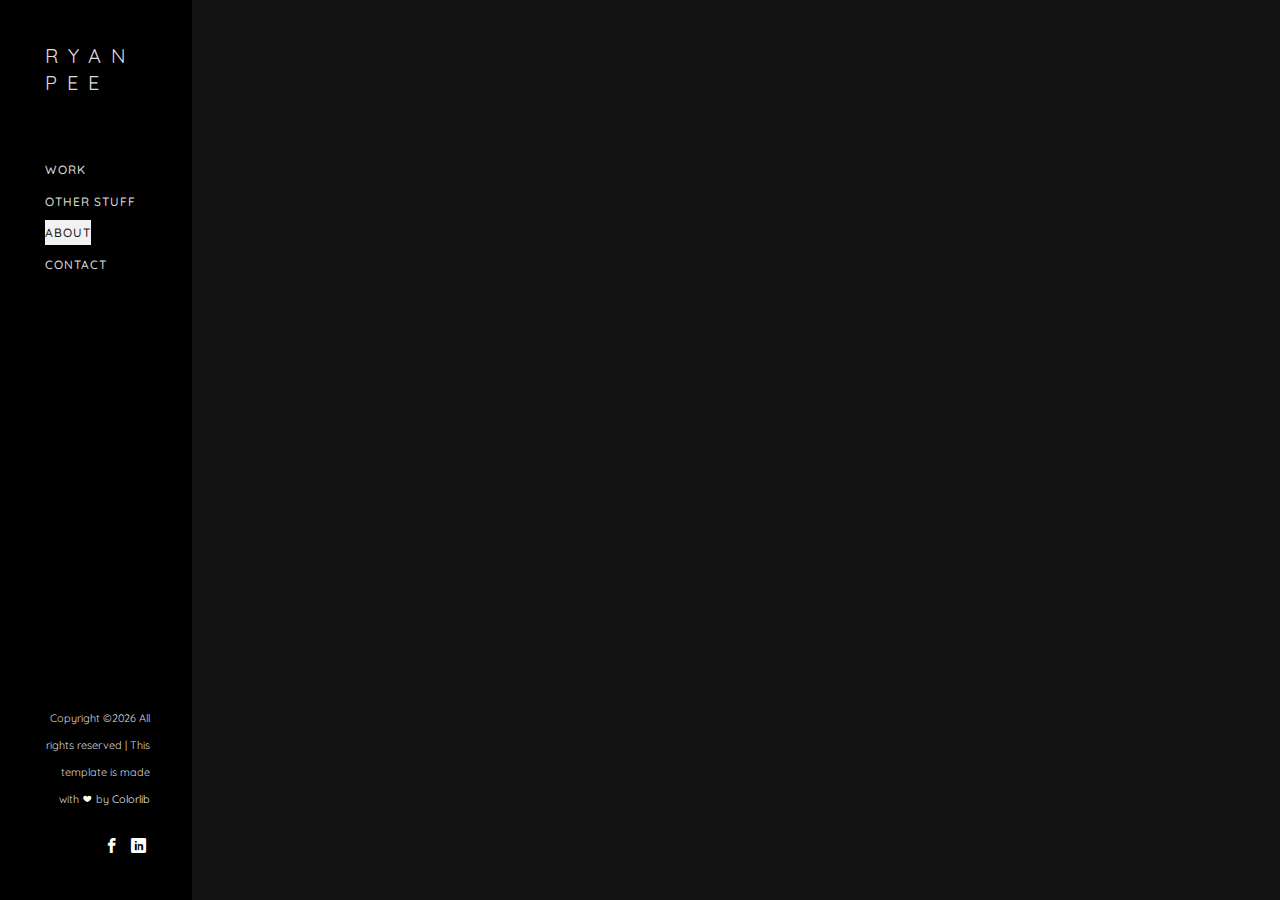
==== about.html @ 5ecf21a8 "Initial" ====
<!DOCTYPE HTML>
<html>
	<head>
	<meta charset="utf-8">
	<meta http-equiv="X-UA-Compatible" content="IE=edge">
	<title>Work Template</title>
	<meta name="viewport" content="width=device-width, initial-scale=1">
	<meta name="description" content="" />
	<meta name="keywords" content="" />
	<meta name="author" content="" />

  <!-- Facebook and Twitter integration -->
	<meta property="og:title" content=""/>
	<meta property="og:image" content=""/>
	<meta property="og:url" content=""/>
	<meta property="og:site_name" content=""/>
	<meta property="og:description" content=""/>
	<meta name="twitter:title" content="" />
	<meta name="twitter:image" content="" />
	<meta name="twitter:url" content="" />
	<meta name="twitter:card" content="" />

	<!-- Place favicon.ico and apple-touch-icon.png in the root directory -->
	<link rel="shortcut icon" href="favicon.ico">

	<link href="https://fonts.googleapis.com/css?family=Quicksand:300,400,500,700" rel="stylesheet">

	<!-- Animate.css -->
	<link rel="stylesheet" href="css/animate.css">
	<!-- Icomoon Icon Fonts-->
	<link rel="stylesheet" href="css/icomoon.css">
	<!-- Bootstrap  -->
	<link rel="stylesheet" href="css/bootstrap.css">
	<!-- Flexslider  -->
	<link rel="stylesheet" href="css/flexslider.css">
	<!-- Theme style  -->
	<link rel="stylesheet" href="css/style.css">

	<!-- Modernizr JS -->
	<script src="js/modernizr-2.6.2.min.js"></script>
	<!-- FOR IE9 below -->
	<!--[if lt IE 9]>
	<script src="js/respond.min.js"></script>
	<![endif]-->
	</head>

	<body>
	<div id="colorlib-page">
		<a href="#" class="js-colorlib-nav-toggle colorlib-nav-toggle"><i></i></a>
		<aside id="colorlib-aside" role="complementary" class="border js-fullheight">
			<h1 id="colorlib-logo"><a href="index.html"><span>Ryan</span><span>Pee</span></a></h1> <!--colorlib-logo-->
			<nav id="colorlib-main-menu" role="navigation">
				<ul>
					<li><a href="work.html">Work</a></li>
					<li><a href="stuff.html">Other Stuff</a></li>
					<li class="colorlib-active"><a href="about.html">About</a></li>
					<li><a href="contact.html">Contact</a></li>
				</ul>
			</nav>

			<div class="colorlib-footer">
				<p><small><small><!-- Link back to Colorlib can't be removed. Template is licensed under CC BY 3.0. -->
Copyright &copy;<script>document.write(new Date().getFullYear());</script> All rights reserved | This template is made with <i class="icon-heart" aria-hidden="true"></i> by <a href="https://colorlib.com" target="_blank">Colorlib</a>
<!-- Link back to Colorlib can't be removed. Template is licensed under CC BY 3.0. --> </small></small></p>
				<ul>
					<li><a href="https://www.facebook.com/ryanpee"><i class="icon-facebook2"></i></a></li>
					<li><a href=""><i class="icon-linkedin2"></i></a></li>
				</ul>
			</div>
		</aside>

		<div id="colorlib-main">
			<div class="colorlib-about">
				<div class="container-fluid">
					<div class="row">
						<div class="col-md-6">
							<div class="about-img animate-box" data-animate-effect="fadeInLeft" style="background-image: url(images/aboutme.jpg);">
							<!--<div class="about-img-2 animate-box" data-animate-effect="fadeInRight" style="background-image: url(images/img_bg_3.jpg);"></div>-->
						</div>
					</div>
						<div class="col-md-6 animate-box" data-animate-effect="fadeInLeft">
							<div class="about-desc">
								<span class="heading-meta"></span>
								<h3>Hiya! I'm Ryan.</h3>
								<p>i do materials science and engineering. i'm also doing some design.<br><br>
									space stuff fascinates me and i want to go to the <a href="https://www.youtube.com/watch?v=vl6jn-DdafM">moon</a> and explore other planets. <br><br>
									below are some of the things that make me happy:<br>
									boardwalks, trees + forests, afternoon naps on soft grass, halo, william and sly, paramore, gentle falling snow, lomo filters, trap music, pineapple tarts, apple pies, pink sunsets and days when you just do nothing at all :)</p>

							</div>
<!--
<br><br><br><br><br><br><br><br><br><br><br><br><br><br><br><br><br><br><br><br><br><br><br>
							<div class="fancy-collapse-panel">
								<div class="panel-group" id="accordion" role="tablist" aria-multiselectable="true">
									<div class="panel panel-default">
									    <div class="panel-heading" role="tab" id="headingOne">
									        <h4 class="panel-title">
									            <a data-toggle="collapse" data-parent="#accordion" href="#collapseOne" aria-expanded="true" aria-controls="collapseOne">Thanks for scrolling down!
									            </a>
									        </h4>
									    </div>
									    <div id="collapseOne" class="panel-collapse collapse in" role="tabpanel" aria-labelledby="headingOne">
									         <div class="panel-body">

										      			<p>You made it to the bonus section!! Here’s a list of things that make me happy (in no particular order): </p>

									         </div>
									    </div>
									</div>
									<div class="panel panel-default">
									    <div class="panel-heading" role="tab" id="headingTwo">
									        <h4 class="panel-title">
									            <a class="collapsed" data-toggle="collapse" data-parent="#accordion" href="#collapseTwo" aria-expanded="false" aria-controls="collapseTwo">What I do?
									            </a>
									        </h4>
									    </div>
									    <div id="collapseTwo" class="panel-collapse collapse" role="tabpanel" aria-labelledby="headingTwo">
									        <div class="panel-body">
									            <p>Far far away, behind the word <strong>mountains</strong>, far from the countries Vokalia and Consonantia, there live the blind texts. Separated they live in Bookmarksgrove right at the coast of the Semantics, a large language ocean.</p>
													<ul>
														<li>Separated they live in Bookmarksgrove right</li>
														<li>Separated they live in Bookmarksgrove right</li>
													</ul>
									        </div>
									    </div>
									</div>
									<div class="panel panel-default">
									    <div class="panel-heading" role="tab" id="headingThree">
									        <h4 class="panel-title">
									            <a class="collapsed" data-toggle="collapse" data-parent="#accordion" href="#collapseThree" aria-expanded="false" aria-controls="collapseThree">My Specialties
									            </a>
									        </h4>
									    </div>
									    <div id="collapseThree" class="panel-collapse collapse" role="tabpanel" aria-labelledby="headingThree">
									        <div class="panel-body">
									            <p>Far far away, behind the word <strong>mountains</strong>, far from the countries Vokalia and Consonantia, there live the blind texts. Separated they live in Bookmarksgrove right at the coast of the Semantics, a large language ocean.</p>
									        </div>
									    </div>
									</div>
								</div>
							</div>
						</div>
					</div>
				</div>
			</div>
-->



	<!-- jQuery -->
	<script src="js/jquery.min.js"></script>
	<!-- jQuery Easing -->
	<script src="js/jquery.easing.1.3.js"></script>
	<!-- Bootstrap -->
	<script src="js/bootstrap.min.js"></script>
	<!-- Waypoints -->
	<script src="js/jquery.waypoints.min.js"></script>
	<!-- Flexslider -->
	<script src="js/jquery.flexslider-min.js"></script>
	<!-- Sticky Kit -->
	<script src="js/sticky-kit.min.js"></script>


	<!-- MAIN JS -->
	<script src="js/main.js"></script>

	</body>
</html>
---- css/icomoon.css ----
@font-face {
  font-family: 'icomoon';
  src:  url('fonts/icomoon.eot?6py85u');
  src:  url('fonts/icomoon.eot?6py85u#iefix') format('embedded-opentype'),
    url('fonts/icomoon.ttf?6py85u') format('truetype'),
    url('fonts/icomoon.woff?6py85u') format('woff'),
    url('fonts/icomoon.svg?6py85u#icomoon') format('svg');
  font-weight: normal;
  font-style: normal;
}

[class^="icon-"], [class*=" icon-"] {
  /* use !important to prevent issues with browser extensions that change fonts */
  font-family: 'icomoon' !important;
  speak: none;
  font-style: normal;
  font-weight: normal;
  font-variant: normal;
  text-transform: none;
  line-height: 1;
  color: #FFF;

  /* Better Font Rendering =========== */
  -webkit-font-smoothing: antialiased;
  -moz-osx-font-smoothing: grayscale;
}

.icon-times:before {
  content: "\e930";
}
.icon-tick:before {
  content: "\e931";
}
.icon-plus:before {
  content: "\e932";
}
.icon-minus:before {
  content: "\e933";
}
.icon-equals:before {
  content: "\e934";
}
.icon-divide:before {
  content: "\e935";
}
.icon-chevron-right:before {
  content: "\e936";
}
.icon-chevron-left:before {
  content: "\e937";
}
.icon-arrow-right-thick:before {
  content: "\e938";
}
.icon-arrow-left-thick:before {
  content: "\e939";
}
.icon-th-small:before {
  content: "\e93a";
}
.icon-th-menu:before {
  content: "\e93b";
}
.icon-th-list:before {
  content: "\e93c";
}
.icon-th-large:before {
  content: "\e93d";
}
.icon-home:before {
  content: "\e93e";
}
.icon-arrow-forward:before {
  content: "\e93f";
}
.icon-arrow-back:before {
  content: "\e940";
}
.icon-rss:before {
  content: "\e941";
}
.icon-location:before {
  content: "\e942";
}
.icon-link:before {
  content: "\e943";
}
.icon-image:before {
  content: "\e944";
}
.icon-arrow-up-thick:before {
  content: "\e945";
}
.icon-arrow-down-thick:before {
  content: "\e946";
}
.icon-starburst:before {
  content: "\e947";
}
.icon-starburst-outline:before {
  content: "\e948";
}
.icon-star3:before {
  content: "\e949";
}
.icon-flow-children:before {
  content: "\e94a";
}
.icon-export:before {
  content: "\e94b";
}
.icon-delete2:before {
  content: "\e94c";
}
.icon-delete-outline:before {
  content: "\e94d";
}
.icon-cloud-storage:before {
  content: "\e94e";
}
.icon-wi-fi:before {
  content: "\e94f";
}
.icon-heart:before {
  content: "\e950";
}
.icon-flash:before {
  content: "\e951";
}
.icon-cancel:before {
  content: "\e952";
}
.icon-backspace:before {
  content: "\e953";
}
.icon-attachment:before {
  content: "\e954";
}
.icon-arrow-move:before {
  content: "\e955";
}
.icon-warning:before {
  content: "\e956";
}
.icon-user:before {
  content: "\e957";
}
.icon-radar:before {
  content: "\e958";
}
.icon-lock-open:before {
  content: "\e959";
}
.icon-lock-closed:before {
  content: "\e95a";
}
.icon-location-arrow:before {
  content: "\e95b";
}
.icon-info:before {
  content: "\e95c";
}
.icon-user-delete:before {
  content: "\e95d";
}
.icon-user-add:before {
  content: "\e95e";
}
.icon-media-pause:before {
  content: "\e95f";
}
.icon-group:before {
  content: "\e960";
}
.icon-chart-pie:before {
  content: "\e961";
}
.icon-chart-line:before {
  content: "\e962";
}
.icon-chart-bar:before {
  content: "\e963";
}
.icon-chart-area:before {
  content: "\e964";
}
.icon-video:before {
  content: "\e965";
}
.icon-point-of-interest:before {
  content: "\e966";
}
.icon-infinity:before {
  content: "\e967";
}
.icon-globe:before {
  content: "\e968";
}
.icon-eye:before {
  content: "\e969";
}
.icon-cog:before {
  content: "\e96a";
}
.icon-camera:before {
  content: "\e96b";
}
.icon-upload:before {
  content: "\e96c";
}
.icon-scissors:before {
  content: "\e96d";
}
.icon-refresh:before {
  content: "\e96e";
}
.icon-pin:before {
  content: "\e96f";
}
.icon-key:before {
  content: "\e970";
}
.icon-info-large:before {
  content: "\e971";
}
.icon-eject:before {
  content: "\e972";
}
.icon-download:before {
  content: "\e973";
}
.icon-zoom:before {
  content: "\e974";
}
.icon-zoom-out:before {
  content: "\e975";
}
.icon-zoom-in:before {
  content: "\e976";
}
.icon-sort-numerically:before {
  content: "\e977";
}
.icon-sort-alphabetically:before {
  content: "\e978";
}
.icon-input-checked:before {
  content: "\e979";
}
.icon-calender:before {
  content: "\e97a";
}
.icon-world2:before {
  content: "\e97b";
}
.icon-notes:before {
  content: "\e97c";
}
.icon-code:before {
  content: "\e97d";
}
.icon-arrow-sync:before {
  content: "\e97e";
}
.icon-arrow-shuffle:before {
  content: "\e97f";
}
.icon-arrow-repeat:before {
  content: "\e980";
}
.icon-arrow-minimise:before {
  content: "\e981";
}
.icon-arrow-maximise:before {
  content: "\e982";
}
.icon-arrow-loop:before {
  content: "\e983";
}
.icon-anchor:before {
  content: "\e984";
}
.icon-spanner:before {
  content: "\e985";
}
.icon-puzzle:before {
  content: "\e986";
}
.icon-power:before {
  content: "\e987";
}
.icon-plane:before {
  content: "\e988";
}
.icon-pi:before {
  content: "\e989";
}
.icon-phone:before {
  content: "\e98a";
}
.icon-microphone2:before {
  content: "\e98b";
}
.icon-media-rewind:before {
  content: "\e98c";
}
.icon-flag:before {
  content: "\e98d";
}
.icon-adjust-brightness:before {
  content: "\e98e";
}
.icon-waves:before {
  content: "\e98f";
}
.icon-social-twitter:before {
  content: "\e990";
}
.icon-social-facebook:before {
  content: "\e991";
}
.icon-social-dribbble:before {
  content: "\e992";
}
.icon-media-stop:before {
  content: "\e993";
}
.icon-media-record:before {
  content: "\e994";
}
.icon-media-play:before {
  content: "\e995";
}
.icon-media-fast-forward:before {
  content: "\e996";
}
.icon-media-eject:before {
  content: "\e997";
}
.icon-social-vimeo:before {
  content: "\e998";
}
.icon-social-tumbler:before {
  content: "\e999";
}
.icon-social-skype:before {
  content: "\e99a";
}
.icon-social-pinterest:before {
  content: "\e99b";
}
.icon-social-linkedin:before {
  content: "\e99c";
}
.icon-social-last-fm:before {
  content: "\e99d";
}
.icon-social-github:before {
  content: "\e99e";
}
.icon-social-flickr:before {
  content: "\e99f";
}
.icon-at:before {
  content: "\e9a0";
}
.icon-times-outline:before {
  content: "\e9a1";
}
.icon-plus-outline:before {
  content: "\e9a2";
}
.icon-minus-outline:before {
  content: "\e9a3";
}
.icon-tick-outline:before {
  content: "\e9a4";
}
.icon-th-large-outline:before {
  content: "\e9a5";
}
.icon-equals-outline:before {
  content: "\e9a6";
}
.icon-divide-outline:before {
  content: "\e9a7";
}
.icon-chevron-right-outline:before {
  content: "\e9a8";
}
.icon-chevron-left-outline:before {
  content: "\e9a9";
}
.icon-arrow-right-outline:before {
  content: "\e9aa";
}
.icon-arrow-left-outline:before {
  content: "\e9ab";
}
.icon-th-small-outline:before {
  content: "\e9ac";
}
.icon-th-menu-outline:before {
  content: "\e9ad";
}
.icon-th-list-outline:before {
  content: "\e9ae";
}
.icon-news2:before {
  content: "\e9b1";
}
.icon-home-outline:before {
  content: "\e9b2";
}
.icon-arrow-up-outline:before {
  content: "\e9b3";
}
.icon-arrow-forward-outline:before {
  content: "\e9b4";
}
.icon-arrow-down-outline:before {
  content: "\e9b5";
}
.icon-arrow-back-outline:before {
  content: "\e9b6";
}
.icon-trash3:before {
  content: "\e9b7";
}
.icon-rss-outline:before {
  content: "\e9b8";
}
.icon-message:before {
  content: "\e9b9";
}
.icon-location-outline:before {
  content: "\e9ba";
}
.icon-link-outline:before {
  content: "\e9bb";
}
.icon-image-outline:before {
  content: "\e9bc";
}
.icon-export-outline:before {
  content: "\e9bd";
}
.icon-cross:before {
  content: "\e9be";
}
.icon-wi-fi-outline:before {
  content: "\e9bf";
}
.icon-star-outline:before {
  content: "\e9c0";
}
.icon-media-pause-outline:before {
  content: "\e9c1";
}
.icon-mail:before {
  content: "\e9c2";
}
.icon-heart-outline:before {
  content: "\e9c3";
}
.icon-flash-outline:before {
  content: "\e9c4";
}
.icon-cancel-outline:before {
  content: "\e9c5";
}
.icon-beaker:before {
  content: "\e9c6";
}
.icon-arrow-move-outline:before {
  content: "\e9c7";
}
.icon-watch2:before {
  content: "\e9c8";
}
.icon-warning-outline:before {
  content: "\e9c9";
}
.icon-time:before {
  content: "\e9ca";
}
.icon-radar-outline:before {
  content: "\e9cb";
}
.icon-lock-open-outline:before {
  content: "\e9cc";
}
.icon-location-arrow-outline:before {
  content: "\e9cd";
}
.icon-info-outline:before {
  content: "\e9ce";
}
.icon-backspace-outline:before {
  content: "\e9cf";
}
.icon-attachment-outline:before {
  content: "\e9d0";
}
.icon-user-outline:before {
  content: "\e9d1";
}
.icon-user-delete-outline:before {
  content: "\e9d2";
}
.icon-user-add-outline:before {
  content: "\e9d3";
}
.icon-lock-closed-outline:before {
  content: "\e9d4";
}
.icon-group-outline:before {
  content: "\e9d5";
}
.icon-chart-pie-outline:before {
  content: "\e9d6";
}
.icon-chart-line-outline:before {
  content: "\e9d7";
}
.icon-chart-bar-outline:before {
  content: "\e9d8";
}
.icon-chart-area-outline:before {
  content: "\e9d9";
}
.icon-video-outline:before {
  content: "\e9da";
}
.icon-point-of-interest-outline:before {
  content: "\e9db";
}
.icon-map:before {
  content: "\e9dc";
}
.icon-key-outline:before {
  content: "\e9dd";
}
.icon-infinity-outline:before {
  content: "\e9de";
}
.icon-globe-outline:before {
  content: "\e9df";
}
.icon-eye-outline:before {
  content: "\e9e0";
}
.icon-cog-outline:before {
  content: "\e9e1";
}
.icon-camera-outline:before {
  content: "\e9e2";
}
.icon-upload-outline:before {
  content: "\e9e3";
}
.icon-support:before {
  content: "\e9e4";
}
.icon-scissors-outline:before {
  content: "\e9e5";
}
.icon-refresh-outline:before {
  content: "\e9e6";
}
.icon-info-large-outline:before {
  content: "\e9e7";
}
.icon-eject-outline:before {
  content: "\e9e8";
}
.icon-download-outline:before {
  content: "\e9e9";
}
.icon-battery-mid:before {
  content: "\e9ea";
}
.icon-battery-low:before {
  content: "\e9eb";
}
.icon-battery-high:before {
  content: "\e9ec";
}
.icon-zoom-outline:before {
  content: "\e9ed";
}
.icon-zoom-out-outline:before {
  content: "\e9ee";
}
.icon-zoom-in-outline:before {
  content: "\e9ef";
}
.icon-tag3:before {
  content: "\e9f0";
}
.icon-tabs-outline:before {
  content: "\e9f1";
}
.icon-pin-outline:before {
  content: "\e9f2";
}
.icon-message-typing:before {
  content: "\e9f3";
}
.icon-directions:before {
  content: "\e9f4";
}
.icon-battery-full:before {
  content: "\e9f5";
}
.icon-battery-charge:before {
  content: "\e9f6";
}
.icon-pipette:before {
  content: "\e9f7";
}
.icon-pencil:before {
  content: "\e9f8";
}
.icon-folder:before {
  content: "\e9f9";
}
.icon-folder-delete:before {
  content: "\e9fa";
}
.icon-folder-add:before {
  content: "\e9fb";
}
.icon-edit:before {
  content: "\e9fc";
}
.icon-document:before {
  content: "\e9fd";
}
.icon-document-delete:before {
  content: "\e9fe";
}
.icon-document-add:before {
  content: "\e9ff";
}
.icon-brush:before {
  content: "\ea00";
}
.icon-thumbs-up:before {
  content: "\ea01";
}
.icon-thumbs-down:before {
  content: "\ea02";
}
.icon-pen:before {
  content: "\ea03";
}
.icon-sort-numerically-outline:before {
  content: "\ea04";
}
.icon-sort-alphabetically-outline:before {
  content: "\ea05";
}
.icon-social-last-fm-circular:before {
  content: "\ea06";
}
.icon-social-github-circular:before {
  content: "\ea07";
}
.icon-compass:before {
  content: "\ea08";
}
.icon-bookmark:before {
  content: "\ea09";
}
.icon-input-checked-outline:before {
  content: "\ea0a";
}
.icon-code-outline:before {
  content: "\ea0b";
}
.icon-calender-outline:before {
  content: "\ea0c";
}
.icon-business-card:before {
  content: "\ea0d";
}
.icon-arrow-up:before {
  content: "\ea0e";
}
.icon-arrow-sync-outline:before {
  content: "\ea0f";
}
.icon-arrow-right:before {
  content: "\ea10";
}
.icon-arrow-repeat-outline:before {
  content: "\ea11";
}
.icon-arrow-loop-outline:before {
  content: "\ea12";
}
.icon-arrow-left:before {
  content: "\ea13";
}
.icon-flow-switch:before {
  content: "\ea14";
}
.icon-flow-parallel:before {
  content: "\ea15";
}
.icon-flow-merge:before {
  content: "\ea16";
}
.icon-document-text:before {
  content: "\ea17";
}
.icon-clipboard:before {
  content: "\ea18";
}
.icon-calculator:before {
  content: "\ea19";
}
.icon-arrow-minimise-outline:before {
  content: "\ea1a";
}
.icon-arrow-maximise-outline:before {
  content: "\ea1b";
}
.icon-arrow-down:before {
  content: "\ea1c";
}
.icon-gift:before {
  content: "\ea1d";
}
.icon-film:before {
  content: "\ea1e";
}
.icon-database:before {
  content: "\ea1f";
}
.icon-bell:before {
  content: "\ea20";
}
.icon-anchor-outline:before {
  content: "\ea21";
}
.icon-adjust-contrast:before {
  content: "\ea22";
}
.icon-world-outline:before {
  content: "\ea23";
}
.icon-shopping-bag:before {
  content: "\ea24";
}
.icon-power-outline:before {
  content: "\ea25";
}
.icon-notes-outline:before {
  content: "\ea26";
}
.icon-device-tablet:before {
  content: "\ea27";
}
.icon-device-phone:before {
  content: "\ea28";
}
.icon-device-laptop:before {
  content: "\ea29";
}
.icon-device-desktop:before {
  content: "\ea2a";
}
.icon-briefcase:before {
  content: "\ea2b";
}
.icon-stopwatch:before {
  content: "\ea2c";
}
.icon-spanner-outline:before {
  content: "\ea2d";
}
.icon-puzzle-outline:before {
  content: "\ea2e";
}
.icon-printer:before {
  content: "\ea2f";
}
.icon-pi-outline:before {
  content: "\ea30";
}
.icon-lightbulb:before {
  content: "\ea31";
}
.icon-flag-outline:before {
  content: "\ea32";
}
.icon-contacts:before {
  content: "\ea33";
}
.icon-archive2:before {
  content: "\ea34";
}
.icon-weather-stormy:before {
  content: "\ea35";
}
.icon-weather-shower:before {
  content: "\ea36";
}
.icon-weather-partly-sunny:before {
  content: "\ea37";
}
.icon-weather-downpour:before {
  content: "\ea38";
}
.icon-weather-cloudy:before {
  content: "\ea39";
}
.icon-plane-outline:before {
  content: "\ea3a";
}
.icon-phone-outline:before {
  content: "\ea3b";
}
.icon-microphone-outline:before {
  content: "\ea3c";
}
.icon-weather-windy:before {
  content: "\ea3d";
}
.icon-weather-windy-cloudy:before {
  content: "\ea3e";
}
.icon-weather-sunny:before {
  content: "\ea3f";
}
.icon-weather-snow:before {
  content: "\ea40";
}
.icon-weather-night:before {
  content: "\ea41";
}
.icon-media-stop-outline:before {
  content: "\ea42";
}
.icon-media-rewind-outline:before {
  content: "\ea43";
}
.icon-media-record-outline:before {
  content: "\ea44";
}
.icon-media-play-outline:before {
  content: "\ea45";
}
.icon-media-fast-forward-outline:before {
  content: "\ea46";
}
.icon-media-eject-outline:before {
  content: "\ea47";
}
.icon-wine:before {
  content: "\ea48";
}
.icon-waves-outline:before {
  content: "\ea49";
}
.icon-ticket:before {
  content: "\ea4a";
}
.icon-tags:before {
  content: "\ea4b";
}
.icon-plug:before {
  content: "\ea4c";
}
.icon-headphones:before {
  content: "\ea4d";
}
.icon-credit-card:before {
  content: "\ea4e";
}
.icon-coffee:before {
  content: "\ea4f";
}
.icon-book:before {
  content: "\ea50";
}
.icon-beer:before {
  content: "\ea51";
}
.icon-volume2:before {
  content: "\ea52";
}
.icon-volume-up:before {
  content: "\ea53";
}
.icon-volume-mute:before {
  content: "\ea54";
}
.icon-volume-down:before {
  content: "\ea55";
}
.icon-social-vimeo-circular:before {
  content: "\ea56";
}
.icon-social-twitter-circular:before {
  content: "\ea57";
}
.icon-social-pinterest-circular:before {
  content: "\ea58";
}
.icon-social-linkedin-circular:before {
  content: "\ea59";
}
.icon-social-facebook-circular:before {
  content: "\ea5a";
}
.icon-social-dribbble-circular:before {
  content: "\ea5b";
}
.icon-tree:before {
  content: "\ea5c";
}
.icon-thermometer2:before {
  content: "\ea5d";
}
.icon-social-tumbler-circular:before {
  content: "\ea5e";
}
.icon-social-skype-outline:before {
  content: "\ea5f";
}
.icon-social-flickr-circular:before {
  content: "\ea60";
}
.icon-social-at-circular:before {
  content: "\ea61";
}
.icon-shopping-cart:before {
  content: "\ea62";
}
.icon-messages:before {
  content: "\ea63";
}
.icon-leaf:before {
  content: "\ea64";
}
.icon-feather:before {
  content: "\ea65";
}
.icon-eye2:before {
  content: "\e064";
}
.icon-paper-clip:before {
  content: "\e065";
}
.icon-mail5:before {
  content: "\e066";
}
.icon-toggle:before {
  content: "\e067";
}
.icon-layout:before {
  content: "\e068";
}
.icon-link2:before {
  content: "\e069";
}
.icon-bell2:before {
  content: "\e06a";
}
.icon-lock3:before {
  content: "\e06b";
}
.icon-unlock:before {
  content: "\e06c";
}
.icon-ribbon2:before {
  content: "\e06d";
}
.icon-image2:before {
  content: "\e06e";
}
.icon-signal:before {
  content: "\e06f";
}
.icon-target3:before {
  content: "\e070";
}
.icon-clipboard3:before {
  content: "\e071";
}
.icon-clock3:before {
  content: "\e072";
}
.icon-watch:before {
  content: "\e073";
}
.icon-air-play:before {
  content: "\e074";
}
.icon-camera3:before {
  content: "\e075";
}
.icon-video2:before {
  content: "\e076";
}
.icon-disc:before {
  content: "\e077";
}
.icon-printer3:before {
  content: "\e078";
}
.icon-monitor:before {
  content: "\e079";
}
.icon-server:before {
  content: "\e07a";
}
.icon-cog2:before {
  content: "\e07b";
}
.icon-heart3:before {
  content: "\e07c";
}
.icon-paragraph:before {
  content: "\e07d";
}
.icon-align-justify:before {
  content: "\e07e";
}
.icon-align-left:before {
  content: "\e07f";
}
.icon-align-center:before {
  content: "\e080";
}
.icon-align-right:before {
  content: "\e081";
}
.icon-book2:before {
  content: "\e082";
}
.icon-layers2:before {
  content: "\e083";
}
.icon-stack2:before {
  content: "\e084";
}
.icon-stack-2:before {
  content: "\e085";
}
.icon-paper:before {
  content: "\e086";
}
.icon-paper-stack:before {
  content: "\e087";
}
.icon-search3:before {
  content: "\e088";
}
.icon-zoom-in2:before {
  content: "\e089";
}
.icon-zoom-out2:before {
  content: "\e08a";
}
.icon-reply2:before {
  content: "\e08b";
}
.icon-circle-plus:before {
  content: "\e08c";
}
.icon-circle-minus:before {
  content: "\e08d";
}
.icon-circle-check:before {
  content: "\e08e";
}
.icon-circle-cross:before {
  content: "\e08f";
}
.icon-square-plus:before {
  content: "\e090";
}
.icon-square-minus:before {
  content: "\e091";
}
.icon-square-check:before {
  content: "\e092";
}
.icon-square-cross:before {
  content: "\e093";
}
.icon-microphone:before {
  content: "\e094";
}
.icon-record:before {
  content: "\e095";
}
.icon-skip-back:before {
  content: "\e096";
}
.icon-rewind:before {
  content: "\e097";
}
.icon-play4:before {
  content: "\e098";
}
.icon-pause3:before {
  content: "\e099";
}
.icon-stop3:before {
  content: "\e09a";
}
.icon-fast-forward:before {
  content: "\e09b";
}
.icon-skip-forward:before {
  content: "\e09c";
}
.icon-shuffle2:before {
  content: "\e09d";
}
.icon-repeat:before {
  content: "\e09e";
}
.icon-folder2:before {
  content: "\e09f";
}
.icon-umbrella:before {
  content: "\e0a0";
}
.icon-moon:before {
  content: "\e0a1";
}
.icon-thermometer:before {
  content: "\e0a2";
}
.icon-drop:before {
  content: "\e0a3";
}
.icon-sun2:before {
  content: "\e0a4";
}
.icon-cloud3:before {
  content: "\e0a5";
}
.icon-cloud-upload2:before {
  content: "\e0a6";
}
.icon-cloud-download2:before {
  content: "\e0a7";
}
.icon-upload4:before {
  content: "\e0a8";
}
.icon-download4:before {
  content: "\e0a9";
}
.icon-location3:before {
  content: "\e0aa";
}
.icon-location-2:before {
  content: "\e0ab";
}
.icon-map3:before {
  content: "\e0ac";
}
.icon-battery:before {
  content: "\e0ad";
}
.icon-head:before {
  content: "\e0ae";
}
.icon-briefcase3:before {
  content: "\e0af";
}
.icon-speech-bubble:before {
  content: "\e0b0";
}
.icon-anchor2:before {
  content: "\e0b1";
}
.icon-globe2:before {
  content: "\e0b2";
}
.icon-box:before {
  content: "\e0b3";
}
.icon-reload:before {
  content: "\e0b4";
}
.icon-share3:before {
  content: "\e0b5";
}
.icon-marquee:before {
  content: "\e0b6";
}
.icon-marquee-plus:before {
  content: "\e0b7";
}
.icon-marquee-minus:before {
  content: "\e0b8";
}
.icon-tag:before {
  content: "\e0b9";
}
.icon-power2:before {
  content: "\e0ba";
}
.icon-command2:before {
  content: "\e0bb";
}
.icon-alt:before {
  content: "\e0bc";
}
.icon-esc:before {
  content: "\e0bd";
}
.icon-bar-graph:before {
  content: "\e0be";
}
.icon-bar-graph-2:before {
  content: "\e0bf";
}
.icon-pie-graph:before {
  content: "\e0c0";
}
.icon-star:before {
  content: "\e0c1";
}
.icon-arrow-left3:before {
  content: "\e0c2";
}
.icon-arrow-right3:before {
  content: "\e0c3";
}
.icon-arrow-up3:before {
  content: "\e0c4";
}
.icon-arrow-down3:before {
  content: "\e0c5";
}
.icon-volume:before {
  content: "\e0c6";
}
.icon-mute:before {
  content: "\e0c7";
}
.icon-content-right:before {
  content: "\e100";
}
.icon-content-left:before {
  content: "\e101";
}
.icon-grid2:before {
  content: "\e102";
}
.icon-grid-2:before {
  content: "\e103";
}
.icon-columns:before {
  content: "\e104";
}
.icon-loader:before {
  content: "\e105";
}
.icon-bag:before {
  content: "\e106";
}
.icon-ban:before {
  content: "\e107";
}
.icon-flag3:before {
  content: "\e108";
}
.icon-trash:before {
  content: "\e109";
}
.icon-expand2:before {
  content: "\e110";
}
.icon-contract:before {
  content: "\e111";
}
.icon-maximize:before {
  content: "\e112";
}
.icon-minimize:before {
  content: "\e113";
}
.icon-plus2:before {
  content: "\e114";
}
.icon-minus2:before {
  content: "\e115";
}
.icon-check:before {
  content: "\e116";
}
.icon-cross2:before {
  content: "\e117";
}
.icon-move:before {
  content: "\e118";
}
.icon-delete:before {
  content: "\e119";
}
.icon-menu5:before {
  content: "\e120";
}
.icon-archive:before {
  content: "\e121";
}
.icon-inbox:before {
  content: "\e122";
}
.icon-outbox:before {
  content: "\e123";
}
.icon-file:before {
  content: "\e124";
}
.icon-file-add:before {
  content: "\e125";
}
.icon-file-subtract:before {
  content: "\e126";
}
.icon-help:before {
  content: "\e127";
}
.icon-open:before {
  content: "\e128";
}
.icon-ellipsis:before {
  content: "\e129";
}
.icon-heart4:before {
  content: "\e900";
}
.icon-cloud4:before {
  content: "\e901";
}
.icon-star2:before {
  content: "\e902";
}
.icon-tv2:before {
  content: "\e903";
}
.icon-sound:before {
  content: "\e904";
}
.icon-video3:before {
  content: "\e905";
}
.icon-trash2:before {
  content: "\e906";
}
.icon-user2:before {
  content: "\e907";
}
.icon-key3:before {
  content: "\e908";
}
.icon-search4:before {
  content: "\e909";
}
.icon-settings:before {
  content: "\e90a";
}
.icon-camera4:before {
  content: "\e90b";
}
.icon-tag2:before {
  content: "\e90c";
}
.icon-lock4:before {
  content: "\e90d";
}
.icon-bulb:before {
  content: "\e90e";
}
.icon-pen2:before {
  content: "\e90f";
}
.icon-diamond:before {
  content: "\e910";
}
.icon-display2:before {
  content: "\e911";
}
.icon-location4:before {
  content: "\e912";
}
.icon-eye3:before {
  content: "\e913";
}
.icon-bubble3:before {
  content: "\e914";
}
.icon-stack3:before {
  content: "\e915";
}
.icon-cup:before {
  content: "\e916";
}
.icon-phone3:before {
  content: "\e917";
}
.icon-news:before {
  content: "\e918";
}
.icon-mail6:before {
  content: "\e919";
}
.icon-like:before {
  content: "\e91a";
}
.icon-photo:before {
  content: "\e91b";
}
.icon-note:before {
  content: "\e91c";
}
.icon-clock4:before {
  content: "\e91d";
}
.icon-paperplane:before {
  content: "\e91e";
}
.icon-params:before {
  content: "\e91f";
}
.icon-banknote:before {
  content: "\e920";
}
.icon-data:before {
  content: "\e921";
}
.icon-music2:before {
  content: "\e922";
}
.icon-megaphone2:before {
  content: "\e923";
}
.icon-study:before {
  content: "\e924";
}
.icon-lab2:before {
  content: "\e925";
}
.icon-food:before {
  content: "\e926";
}
.icon-t-shirt:before {
  content: "\e927";
}
.icon-fire2:before {
  content: "\e928";
}
.icon-clip:before {
  content: "\e929";
}
.icon-shop:before {
  content: "\e92a";
}
.icon-calendar3:before {
  content: "\e92b";
}
.icon-wallet2:before {
  content: "\e92c";
}
.icon-vynil:before {
  content: "\e92d";
}
.icon-truck2:before {
  content: "\e92e";
}
.icon-world:before {
  content: "\e92f";
}
.icon-spinner6:before {
  content: "\e9af";
}
.icon-spinner7:before {
  content: "\e9b0";
}
.icon-amazon:before {
  content: "\eab7";
}
.icon-google:before {
  content: "\eab8";
}
.icon-google2:before {
  content: "\eab9";
}
.icon-google3:before {
  content: "\eaba";
}
.icon-google-plus:before {
  content: "\eabb";
}
.icon-google-plus2:before {
  content: "\eabc";
}
.icon-google-plus3:before {
  content: "\eabd";
}
.icon-hangouts:before {
  content: "\eabe";
}
.icon-google-drive:before {
  content: "\eabf";
}
.icon-facebook2:before {
  content: "\eac0";
}
.icon-facebook22:before {
  content: "\eac1";
}
.icon-instagram:before {
  content: "\eac2";
}
.icon-whatsapp:before {
  content: "\eac3";
}
.icon-spotify:before {
  content: "\eac4";
}
.icon-telegram:before {
  content: "\eac5";
}
.icon-twitter2:before {
  content: "\eac6";
}
.icon-vine:before {
  content: "\eac7";
}
.icon-vk:before {
  content: "\eac8";
}
.icon-renren:before {
  content: "\eac9";
}
.icon-sina-weibo:before {
  content: "\eaca";
}
.icon-rss2:before {
  content: "\eacb";
}
.icon-rss22:before {
  content: "\eacc";
}
.icon-youtube:before {
  content: "\eacd";
}
.icon-youtube2:before {
  content: "\eace";
}
.icon-twitch:before {
  content: "\eacf";
}
.icon-vimeo:before {
  content: "\ead0";
}
.icon-vimeo2:before {
  content: "\ead1";
}
.icon-lanyrd:before {
  content: "\ead2";
}
.icon-flickr:before {
  content: "\ead3";
}
.icon-flickr2:before {
  content: "\ead4";
}
.icon-flickr3:before {
  content: "\ead5";
}
.icon-flickr4:before {
  content: "\ead6";
}
.icon-dribbble2:before {
  content: "\ead7";
}
.icon-behance:before {
  content: "\ead8";
}
.icon-behance2:before {
  content: "\ead9";
}
.icon-deviantart:before {
  content: "\eada";
}
.icon-500px:before {
  content: "\eadb";
}
.icon-steam:before {
  content: "\eadc";
}
.icon-steam2:before {
  content: "\eadd";
}
.icon-dropbox:before {
  content: "\eade";
}
.icon-onedrive:before {
  content: "\eadf";
}
.icon-github:before {
  content: "\eae0";
}
.icon-npm:before {
  content: "\eae1";
}
.icon-basecamp:before {
  content: "\eae2";
}
.icon-trello:before {
  content: "\eae3";
}
.icon-wordpress:before {
  content: "\eae4";
}
.icon-joomla:before {
  content: "\eae5";
}
.icon-ello:before {
  content: "\eae6";
}
.icon-blogger:before {
  content: "\eae7";
}
.icon-blogger2:before {
  content: "\eae8";
}
.icon-tumblr2:before {
  content: "\eae9";
}
.icon-tumblr22:before {
  content: "\eaea";
}
.icon-yahoo:before {
  content: "\eaeb";
}
.icon-yahoo2:before {
  content: "\eaec";
}
.icon-tux:before {
  content: "\eaed";
}
.icon-appleinc:before {
  content: "\eaee";
}
.icon-finder:before {
  content: "\eaef";
}
.icon-android:before {
  content: "\eaf0";
}
.icon-windows:before {
  content: "\eaf1";
}
.icon-windows8:before {
  content: "\eaf2";
}
.icon-soundcloud:before {
  content: "\eaf3";
}
.icon-soundcloud2:before {
  content: "\eaf4";
}
.icon-skype:before {
  content: "\eaf5";
}
.icon-reddit:before {
  content: "\eaf6";
}
.icon-hackernews:before {
  content: "\eaf7";
}
.icon-wikipedia:before {
  content: "\eaf8";
}
.icon-linkedin2:before {
  content: "\eaf9";
}
.icon-linkedin22:before {
  content: "\eafa";
}
.icon-lastfm:before {
  content: "\eafb";
}
.icon-lastfm2:before {
  content: "\eafc";
}
.icon-delicious:before {
  content: "\eafd";
}
.icon-stumbleupon:before {
  content: "\eafe";
}
.icon-stumbleupon2:before {
  content: "\eaff";
}
.icon-stackoverflow:before {
  content: "\eb00";
}
.icon-pinterest:before {
  content: "\eb01";
}
.icon-pinterest2:before {
  content: "\eb02";
}
.icon-xing:before {
  content: "\eb03";
}
.icon-xing2:before {
  content: "\eb04";
}
.icon-flattr:before {
  content: "\eb05";
}
.icon-foursquare:before {
  content: "\eb06";
}
.icon-yelp:before {
  content: "\eb07";
}
.icon-paypal:before {
  content: "\eb08";
}
.icon-chrome:before {
  content: "\eb09";
}
.icon-firefox:before {
  content: "\eb0a";
}
.icon-IE:before {
  content: "\eb0b";
}
.icon-edge:before {
  content: "\eb0c";
}
.icon-safari:before {
  content: "\eb0d";
}
.icon-opera:before {
  content: "\eb0e";
}
.icon-file-pdf:before {
  content: "\eb0f";
}
.icon-file-openoffice:before {
  content: "\eb10";
}
.icon-file-word:before {
  content: "\eb11";
}
.icon-file-excel:before {
  content: "\eb12";
}
.icon-libreoffice:before {
  content: "\eb13";
}
.icon-html-five:before {
  content: "\eb14";
}
.icon-html-five2:before {
  content: "\eb15";
}
.icon-css3:before {
  content: "\eb16";
}
.icon-git:before {
  content: "\eb17";
}
.icon-codepen:before {
  content: "\eb18";
}
.icon-svg:before {
  content: "\eb19";
}
.icon-IcoMoon:before {
  content: "\eb1a";
}
---- css/style.css ----
@font-face {
  font-family: 'icomoon';
  src: url("../fonts/icomoon/icomoon.eot?srf3rx");
  src: url("../fonts/icomoon/icomoon.eot?srf3rx#iefix") format("embedded-opentype"), url("../fonts/icomoon/icomoon.ttf?srf3rx") format("truetype"), url("../fonts/icomoon/icomoon.woff?srf3rx") format("woff"), url("../fonts/icomoon/icomoon.svg?srf3rx#icomoon") format("svg");
  font-weight: normal;
  font-style: normal; }

/* =======================================================
*
* 	Template Style
*	Edit this section
*
* ======================================================= */
body {
  font-family: "Quicksand", Arial, sans-serif;
  font-weight: 400;
  font-size: 15px;
  line-height: 1.8;
  color: #FFF;
  background-color: #131313; } /*originally 111111*/
  @media screen and (max-width: 992px) {
    body {
      font-size: 16px; } }

/*this is for the colorlib ad*/
a {
  color: #F2F2F2; /*changed*/
  -webkit-transition: 0.5s;
  -o-transition: 0.5s;
  transition: 0.5s; }
  a:hover, a:active, a:focus {
    background-color: #F2F2F2; /*changed*/
    outline: none;
    text-decoration: none !important; }

p {
  margin-bottom: 1.5em; }

h1, h2, h3, h4, h5, h6 {
  color: #F2F2F2; /*changed*/
  font-family: "Quicksand", Arial, sans-serif;
  font-weight: 400;
  margin: 0 0 30px 0; }

figure {
  margin-bottom: 2.5em;
  float: left;
  width: 100%; }
  figure figcaption {
    font-size: 16px;
    width: 80%;
    margin: 20px auto 0px auto;
    color: #b3b3b3;
    font-style: italic;
    font-family: "Quicksand", Arial, sans-serif; }
    @media screen and (max-width: 480px) {
      figure figcaption {
        width: 100%; } }

::-webkit-selection {
  color: #DC143C;
  background: none; }

::-moz-selection {
  color: #DC143C;
  background: none; }

::selection {
  color: #DC143C;
  background: none; }

#colorlib-page {
  width: 100%;
  overflow: hidden;
  position: relative;
  padding-right: 20px; } /*why isn't this symmetric? */

#colorlib-aside {
  padding-top: 3em;
  padding-bottom: 40px;
  padding-left: 3em;
  padding-right: 3em;
  width: 15%; /*changed*/
  position: fixed;
  bottom: 0;
  top: 0;
  left: 0;
  overflow: hidden; /*changed*/
  z-index: 1001;
  background: #000;
  -webkit-transition: 0.5s;
  -o-transition: 0.5s;
  transition: 0.5s; }
  @media screen and (max-width: 1200px) {
    #colorlib-aside {
      overflow: hidden;
      width: 15%; } } /*changed*/
  @media screen and (max-width: 768px) {
    #colorlib-aside {
      overflow: hidden;
      width: 270px;
      -moz-transform: translateX(-270px);
      -webkit-transform: translateX(-270px);
      -ms-transform: translateX(-270px);
      -o-transform: translateX(-270px);
      transform: translateX(-270px);
      padding-top: 4em; } }
  #colorlib-aside #colorlib-logo {
    text-align: left;
    font-weight: 400;
    font-size: 20px;
    text-transform: uppercase;
    margin-bottom: 3em;
    display: block;
    width: 100%; }
    @media screen and (max-width: 768px) {
      #colorlib-aside #colorlib-logo {
        margin-bottom: 1em; } }
    #colorlib-aside #colorlib-logo a {
      display: inline-block;
      text-align: left;
      background: none;
      padding: none;
      color: #dddddd;
      letter-spacing: 10px;
      padding-right: .3em;
    }
      #colorlib-aside #colorlib-logo a span {
        display: block;
        margin-bottom: 5px;
        text-align: left; }
  #colorlib-aside #colorlib-main-menu ul {
    text-align: left;
    margin: 0;
    padding: 0; }
    @media screen and (max-width: 768px) {
      #colorlib-aside #colorlib-main-menu ul {
        margin: 0 0 2em 0; } }
    #colorlib-aside #colorlib-main-menu ul li {
      margin: 0 0 10px 0;
      padding: 0;
      list-style: none;
      font-size: 12px;
      font-weight: 500;
      text-transform: uppercase;
      letter-spacing: 1px; }
      #colorlib-aside #colorlib-main-menu ul li a {
        color: #dddddd;
        text-decoration: none;
        position: relative;
        padding: 5px 0; /* changed */
        font-family: "Quicksand", Arial, sans-serif;
        -webkit-transition: 0.3s;
        -o-transition: 0.3s;
        transition: 0.3s; }
      #colorlib-aside #colorlib-main-menu ul li a:after {
          content: "";
          position: absolute;
          height: 1px;
          bottom: 7px;
          left: 0;
          right: 0;
          background-color: #F2F2F2;
          visibility: hidden;
          -webkit-transform: scaleX(0);
          -moz-transform: scaleX(0);
          -ms-transform: scaleX(0);
          -o-transform: scaleX(0);
          transform: scaleX(0);
          -webkit-transition: all 0.3s cubic-bezier(0.175, 0.885, 0.32, 1.275);
          -moz-transition: all 0.3s cubic-bezier(0.175, 0.885, 0.32, 1.275);
          -ms-transition: all 0.3s cubic-bezier(0.175, 0.885, 0.32, 1.275);
          -o-transition: all 0.3s cubic-bezier(0.175, 0.885, 0.32, 1.275);
          transition: all 0.3s cubic-bezier(0.175, 0.885, 0.32, 1.275); }
         #colorlib-aside #colorlib-main-menu ul li a:hover {
          text-decoration: none;
          color: #111111; }
         /* #colorlib-aside #colorlib-main-menu ul li a:hover:after {
            visibility: visible;
            -webkit-transform: scaleX(1);
            -moz-transform: scaleX(1);
            -ms-transform: scaleX(1);
            -o-transform: scaleX(1);
            transform: scaleX(1); } */
      #colorlib-aside #colorlib-main-menu ul li.colorlib-active a {
        background-color: #F2F2F2;
        color: #161616; }
        #colorlib-aside #colorlib-main-menu ul li.colorlib-active a:after {
          visibility: visible;

          /*
          -webkit-transform: scaleX(1);
          -moz-transform: scaleX(1);
          -ms-transform: scaleX(1);
          -o-transform: scaleX(1);
        transform: scaleX(1); */}
  #colorlib-aside .colorlib-footer {
    position: absolute;
    bottom: 40px;
    right: 1.5em;
    left: 1.5em;
    font-size: 15px;
    text-align: right; /* changed */
    font-weight: 400;
    color: #dddddd; /* changed */
    padding: 0 20px; }
    @media screen and (max-width: 1200px) {
      #colorlib-aside .colorlib-footer {
        position: absolute;
        bottom: 0;
        right: 1.5em;
        left: 1.5em; } }
    @media screen and (max-width: 768px) {
      #colorlib-aside .colorlib-footer {
        position: absolute;
        bottom: 0;
        right: 1.5em;
        left: 1.5em; } }
    #colorlib-aside .colorlib-footer span {
      display: block; }
    #colorlib-aside .colorlib-footer ul {
      padding: 0;
      margin: 0; }
      #colorlib-aside .colorlib-footer ul li {
        padding: 0;
        margin: 0;
        display: inline;
        list-style: none; }
        #colorlib-aside .colorlib-footer ul li a {
          color: rgba(0, 0, 0, 0.7);
          padding: 4px; }
          #colorlib-aside .colorlib-footer ul li a:hover, #colorlib-aside .colorlib-footer ul li a:active, #colorlib-aside .colorlib-footer ul li a:focus {
            text-decoration: none;
            outline: none;
            color: #F75940; }

#colorlib-landing {
    padding-top: 5em;
    padding-bottom: 5em;
    padding-left: 5em;
    padding-right: 5em;
    width: 35%;
    position: fixed;
    top: 35%; /* ??? */
    left: 35%;
    /* bring your own prefixes */
    overflow: auto; /*changed*/
    z-index: 1001;
    background: #000;
    -webkit-transition: 0.5s;
    -o-transition: 0.5s;
    transition: 0.5s; }
    @media screen and (max-width: 1200px) {
      #colorlib-landing {
        overflow: hidden;
        width: 35%; } }
    @media screen and (max-width: 768px) {
      #colorlib-landing {
        overflow: hidden;
        width: 100%;
        -moz-transform: translateX(-270px);
        -webkit-transform: translateX(-270px);
        -ms-transform: translateX(-270px);
        -o-transform: translateX(-270px);
        transform: translateX(-270px);
        padding-top: 4em; } }
    #colorlib-landing #colorlib-logo {
      text-align: center;
      font-weight: 400;
      font-size: 28px;

      text-transform: uppercase;
      margin-bottom: 1em;
      display: block;
      width: 100%; }

      #colorlib-landing #colorlib-logo a {
        display: inline-block;
        text-align: center;
        background: none;
        padding: none;
        color: #dddddd;
        letter-spacing: 10px; }
        #colorlib-landing #colorlib-logo a span {
          display: block;
          margin-bottom: 5px;
          text-align: center; }
          #colorlib-landing #colorlib-main-menu ul {
            text-align: center;
            margin: 0;
            padding: 0; }

            #colorlib-landing #colorlib-main-menu ul li {
              margin: 0 0 10px 0;
              padding: 0;
              list-style: none;
              font-size: 12px;
              font-weight: 500;
              text-transform: uppercase;
              letter-spacing: 1px; }
              #colorlib-landing #colorlib-main-menu ul li a {
                color: #dddddd;
                text-decoration: none;
                position: relative;
                padding: 5px 0; /* changed */
                font-family: "Quicksand", Arial, sans-serif;
                -webkit-transition: 0.3s;
                -o-transition: 0.3s;
                transition: 0.3s; }
              #colorlib-landing #colorlib-main-menu ul li a:after {
                  content: "";
                  position: absolute;
                  height: 1px;
                  bottom: 7px;
                  left: 0;
                  right: 0;
                  background-color: #F2F2F2;
                  visibility: hidden;
                  -webkit-transform: scaleX(0);
                  -moz-transform: scaleX(0);
                  -ms-transform: scaleX(0);
                  -o-transform: scaleX(0);
                  transform: scaleX(0);
                  -webkit-transition: all 0.3s cubic-bezier(0.175, 0.885, 0.32, 1.275);
                  -moz-transition: all 0.3s cubic-bezier(0.175, 0.885, 0.32, 1.275);
                  -ms-transition: all 0.3s cubic-bezier(0.175, 0.885, 0.32, 1.275);
                  -o-transition: all 0.3s cubic-bezier(0.175, 0.885, 0.32, 1.275);
                  transition: all 0.3s cubic-bezier(0.175, 0.885, 0.32, 1.275); }
                 #colorlib-landing #colorlib-main-menu ul li a:hover {
                  text-decoration: none;
                  color: #111111; }
                 /* #colorlib-aside #colorlib-main-menu ul li a:hover:after {
                    visibility: visible;
                    -webkit-transform: scaleX(1);
                    -moz-transform: scaleX(1);
                    -ms-transform: scaleX(1);
                    -o-transform: scaleX(1);
                    transform: scaleX(1); } */
              #colorlib-landing #colorlib-main-menu ul li.colorlib-active a {
                background-color: #F2F2F2;
                color: #161616; }
                #colorlib-landing #colorlib-main-menu ul li.colorlib-active a:after {
                  visibility: visible;

                  /*
                  -webkit-transform: scaleX(1);
                  -moz-transform: scaleX(1);
                  -ms-transform: scaleX(1);
                  -o-transform: scaleX(1);
                transform: scaleX(1); */}

#colorlib-main {
  width: 85%;
  float: right;
  -webkit-transition: 0.5s;
  -o-transition: 0.5s;
  transition: 0.5s; }
  @media screen and (max-width: 1200px) {
    #colorlib-main {
      width: 85%; } } /*this adjusts how close to the left side of the screen the whole get in touch box is*/
  @media screen and (max-width: 768px) {
    #colorlib-main {
      width: 95%; } }

#colorlib-hero {
  min-height: 500px;
  background: #fff url(../images/loader.gif) no-repeat center center;
  width: 100%;
  float: left;
  margin-bottom: 10em;
  clear: both; }
  #colorlib-hero .btn {
    font-size: 24px; }
    #colorlib-hero .btn.btn-primary {
      padding: 14px 30px !important; }
  #colorlib-hero .flexslider {
    border: none;
    z-index: 1;
    margin-bottom: 0; }
    #colorlib-hero .flexslider .slides {
      position: relative;
      overflow: hidden; }
      #colorlib-hero .flexslider .slides li {
        background-repeat: no-repeat;
        background-size: cover;
        background-position: bottom center;
        min-height: 400px;
        position: relative; }
    #colorlib-hero .flexslider .flex-control-nav {
      bottom: 20px;
      z-index: 1000;
      right: 20px;
      float: right;
      width: auto; }
      #colorlib-hero .flexslider .flex-control-nav li {
        display: block;
        margin-bottom: 10px; }
        #colorlib-hero .flexslider .flex-control-nav li a {
          background: rgba(255, 255, 255, 0.2);
          -webkit-box-shadow: none;
          box-shadow: none;
          width: 12px;
          height: 12px;
          cursor: pointer; }
          #colorlib-hero .flexslider .flex-control-nav li a.flex-active {
            cursor: pointer;
            background: transparent;
            border: 2px solid #F75940; }
    #colorlib-hero .flexslider .flex-direction-nav {
      display: none; }
    #colorlib-hero .flexslider .slider-text {
      display: table;
      opacity: 0;
      min-height: 500px;
      z-index: 9; }
      #colorlib-hero .flexslider .slider-text > .slider-text-inner {
        display: table-cell;
        vertical-align: middle;
        min-height: 700px;
        padding: 2em;
        position: relative; }
        #colorlib-hero .flexslider .slider-text > .slider-text-inner .desc {
          position: absolute;
          bottom: 15px;
          left: 0;
          padding: 30px;
          background: #fff; }
        @media screen and (max-width: 768px) {
          #colorlib-hero .flexslider .slider-text > .slider-text-inner {
            text-align: center; } }
        #colorlib-hero .flexslider .slider-text > .slider-text-inner h1, #colorlib-hero .flexslider .slider-text > .slider-text-inner h2 {
          margin: 0;
          padding: 0;
          color: black;
          font-family: "Quicksand", Arial, sans-serif; }
        #colorlib-hero .flexslider .slider-text > .slider-text-inner h1 {
          margin-bottom: 20px;
          font-size: 44px;
          line-height: 1.3;
          font-weight: 300; }
          @media screen and (max-width: 768px) {
            #colorlib-hero .flexslider .slider-text > .slider-text-inner h1 {
              font-size: 28px; } }
        #colorlib-hero .flexslider .slider-text > .slider-text-inner h2 {
          font-size: 18px;
          line-height: 1.5;
          margin-bottom: 30px;
          font-weight: 300;
          font-family: "Quicksand", Arial, sans-serif; }
          #colorlib-hero .flexslider .slider-text > .slider-text-inner h2 a {
            color: rgba(247, 89, 64, 0.8);
            border-bottom: 1px solid rgba(247, 89, 64, 0.7); }
        #colorlib-hero .flexslider .slider-text > .slider-text-inner .heading-section {
          font-size: 50px; }
          @media screen and (max-width: 768px) {
            #colorlib-hero .flexslider .slider-text > .slider-text-inner .heading-section {
              font-size: 30px; } }
        #colorlib-hero .flexslider .slider-text > .slider-text-inner s
.colorlib-lead {
          font-size: 20px;
          color: #fff; }
        #colorlib-hero .flexslider .slider-text > .slider-text-inner p {
          margin-bottom: 0; }
        #colorlib-hero .flexslider .slider-text > .slider-text-inner .btn {
          font-size: 12px;
          text-transform: uppercase;
          letter-spacing: 2px;
          color: #000;
          padding: 10px 15px !important;
          border: none;
          font-weight: 400; }
          #colorlib-hero .flexslider .slider-text > .slider-text-inner .btn.btn-learn {
            background: transparent;
            color: #000;
            border: 1px solid #000; }
            #colorlib-hero .flexslider .slider-text > .slider-text-inner .btn.btn-learn:hover {
              background: transparent !important;
              border: 1px solid #000 !important; }
          @media screen and (max-width: 768px) {
            #colorlib-hero .flexslider .slider-text > .slider-text-inner .btn {
              width: 100%; } }

body.offcanvas {
  overflow: scroll; }
  body.offcanvas #colorlib-aside {
    -moz-transform: translateX(0);
    -webkit-transform: translateX(0);
    -ms-transform: translateX(0);
    -o-transform: translateX(0);
    transform: translateX(0);
    width: 270px;
    background: #111111;
    z-index: 999;
    position: fixed; }
  body.offcanvas #colorlib-main, body.offcanvas .colorlib-nav-toggle {
    top: 0;
    -moz-transform: translateX(270px);
    -webkit-transform: translateX(270px);
    -ms-transform: translateX(270px);
    -o-transform: translateX(270px);
    transform: translateX(270px); }

.colorlib-blog,
.colorlib-work,
.colorlib-about,
.colorlib-services,
.colorlib-contact {
  padding-top: 4em;
  padding-bottom: 9em;
  clear: both;
  width: 100%;
  display: block; }
  @media screen and (max-width: 768px) {
    .colorlib-blog,
    .colorlib-work,
    .colorlib-about,
    .colorlib-services,
    .colorlib-contact {
      padding-top: 5em;
      padding-bottom: 8em; } }

.about-img,
.about-img-2 {
  background-size: cover;
  background-position: center center;
  background-repeat: no-repeat;
  position: relative; }

.colorlib-heading {
  font-size: 18px;
  margin-bottom: 4em;
  font-weight: 500;
  text-transform: uppercase;
  letter-spacing: 5px;
  line-height: 1.8; }
  .colorlib-heading span {
    display: block; }
  @media screen and (max-width: 768px) {
    .colorlib-heading {
      margin-bottom: 1em; } }

.heading-meta {
  margin-bottom: 15px;
  display: block;
  font-size: 10px;
  text-transform: uppercase;
  color: #F2F2F2;
  font-weight: 500;
  letter-spacing: 5px; }

.about-img {
  width: 80%;
  height: 700px; }
  .about-img .about-img-2 {
    width: 100% !important;
    height: 390px;
    position: absolute;
    top: 80px;
    right: -100px;
    width: 80%;
    -webkit-box-shadow: 0px 35px 78px -23px rgba(0, 0, 0, 0.33);
    -moz-box-shadow: 0px 35px 78px -23px rgba(0, 0, 0, 0.33);
    box-shadow: 0px 35px 78px -23px rgba(0, 0, 0, 0.33); }

.about-desc h3 {
  font-size: 18px;
  text-transform: uppercase;
  letter-spacing: 5px;
  font-weight: 500; }

.fancy-collapse-panel .panel-default > .panel-heading {
  padding: 0; }

.panel-heading a {
  padding: 15px 25px;
  display: block;
  width: 100%;
  font-weight: 400;
  font-size: 14px;
  letter-spacing: 1px;
  text-transform: uppercase;
  background-color: #000;
  color: #fff;
  position: relative;
  -webkit-box-shadow: none !important;
  -moz-box-shadow: none !important;
  -ms-box-shadow: none !important;
  -o-box-shadow: none !important;
  box-shadow: none !important;
border: 1px solid #000; /* changed */ }

.panel {
  -webkit-box-shadow: none !important;
  -moz-box-shadow: none !important;
  -ms-box-shadow: none !important;
  -o-box-shadow: none !important;
  box-shadow: none !important;
  border: none; }

.panel-heading a:after {
  font-family: "icomoon";
  content: "\ea0e";
  position: absolute;
  right: 20px;
  font-size: 20px;
  font-weight: 400;
  top: 50%;
  line-height: 1;
  margin-top: -10px ; }

.panel-heading a.collapsed:after {
  content: "\ea1c"; }

.panel-heading a.collapsed {
  background: #262626;
  border: 1px solid #262626 !important;
  color: #FFF; }

.panel-body {
  padding: 1.5em;
  margin-bottom: #262626 5px;
  background-color: #262626;
  border: 1px solid #262626 !important; }

.blog-entry {
  width: 100%;
  float: left;
  background: #fff;
  margin-bottom: 3em; }
  @media screen and (max-width: 768px) {
    .blog-entry {
      margin-bottom: 3em; } }
  .blog-entry .blog-img {
    width: 100%;
    float: left;
      overflow: scroll;
    position: relative;
    z-index: 1;
    margin-bottom: 25px; }
    .blog-entry .blog-img img {
      position: relative;
      max-width: 100%;
      -webkit-transform: scale(1);
      -moz-transform: scale(1);
      -ms-transform: scale(1);
      -o-transform: scale(1);
      transform: scale(1);
      -webkit-transition: 0.3s;
      -o-transition: 0.3s;
      transition: 0.3s; }
  .blog-entry .desc h3 {
    font-size: 16px;
    margin-bottom: 25px;
    line-height: auto;
    font-weight: 500;
    text-transform: uppercase;
    letter-spacing: 1px; }
    .blog-entry .desc h3 a {
      color: #000;
      text-decoration: none; }
  .blog-entry .desc span {
    display: block;
    margin-bottom: 20px;
    font-size: 14px;
    color: rgba(0, 0, 0, 0.5) !important; }
    .blog-entry .desc span small i {
      color: #999999; }
  .blog-entry .desc .lead {
    font-size: 12px;
    text-transform: uppercase;
    letter-spacing: 2px;
    color: #000; }
  .blog-entry:hover .blog-img img {
    -webkit-transform: scale(1.1);
    -moz-transform: scale(1.1);
    -ms-transform: scale(1.1);
    -o-transform: scale(1.1);
    transform: scale(1.1); }

.overlap {
  margin-top: 5em;
  background: #fff;
  padding: 30px; }
  @media screen and (max-width: 768px) {
    .overlap {
      margin-top: 2em; } }

.project {
  background-size: cover;
  background-position: center center;
  background-repeat: no-repeat;
  position: relative;
  height: 450px;
  width: 100%;
  display: block;
  margin-bottom: 30px; }
  .project .desc {
    position: absolute;
    top: 0;
    bottom: 0;
    left: 0;
    width: 100%;
    right: 0;
    background: rgba(0, 0, 0, 0.9);
    opacity: 0;
    -webkit-transition: 0.3s;
    -o-transition: 0.3s;
    transition: 0.3s; }
    .project .desc .con {
      padding: 20px;
      display: block;
      position: relative;
      height: 450px; }
      .project .desc .con .icon {
        position: absolute;
        bottom: 20px;
        left: 20px;
        right: 20px; }
        .project .desc .con .icon span {
          display: inline;
          padding-right: 5px; }
          .project .desc .con .icon span a {
            color: #cccccc;
            padding: 5px;
            background: #333333;
            -webkit-border-radius: 4px;
            -moz-border-radius: 4px;
            -ms-border-radius: 4px;
            border-radius: 4px; }
        .project .desc .con .icon i {
          font-size: 16px;
          color: #cccccc; }
    .project .desc h3 {
      font-size: 16px;
      font-weight: 500;
      text-transform: uppercase;
      letter-spacing: 1px;
      -webkit-transition: -webkit-transform 0.3s, opacity 0.3s;
      -webkit-transition: opacity 0.3s, -webkit-transform 0.3s;
      transition: opacity 0.3s, -webkit-transform 0.3s;
      -o-transition: transform 0.3s, opacity 0.3s;
      transition: transform 0.3s, opacity 0.3s;
      transition: transform 0.3s, opacity 0.3s, -webkit-transform 0.3s;
      -webkit-transform: translate3d(0, -15px, 0);
      transform: translate3d(0, -15px, 0);
      margin-bottom: 15px; }
      .project .desc h3 a { } /* deleted this mofo */
    .project .desc span {
      display: block;
      color: #999999;
      font-size: 13px;
      -webkit-transition: -webkit-transform 0.3s, opacity 0.3s;
      -webkit-transition: opacity 0.3s, -webkit-transform 0.3s;
      transition: opacity 0.3s, -webkit-transform 0.3s;
      -o-transition: transform 0.3s, opacity 0.3s;
      transition: transform 0.3s, opacity 0.3s;
      transition: transform 0.3s, opacity 0.3s, -webkit-transform 0.3s;
      -webkit-transform: translate3d(0, 15px, 0);
      transform: translate3d(0, 15px, 0); }
      .project .desc span a {
        color: #000; }
    @media screen and (max-width: 768px) {
      .project .desc {
        opacity: 0; } /*changed*/
        .project .desc h3 {
          font-style: 28px;
          -webkit-transform: translate3d(0, 0, 0);
          transform: translate3d(0, 0, 0);
          color: #000; }
        .project .desc span {
          -webkit-transform: translate3d(0, 0, 0);
          transform: translate3d(0, 0, 0); } }
  .project:hover .desc {
    opacity: 0.75; }
    .project:hover .desc h3 {
      -webkit-transform: translate3d(0, 0, 0);
      transform: translate3d(0, 0, 0); }
    .project:hover .desc span {
      -webkit-transform: translate3d(0, 0, 0);
      transform: translate3d(0, 0, 0); }

.project-desc h2 {
  font-size: 16px;
  font-weight: 500;
  text-transform: uppercase;
  letter-spacing: 1px;
  margin-top: 15px;
  margin-bottom: 15px; }

.project-desc span {
  display: block;
  color: #666666;
  font-size: 13px;
  margin-bottom: 15px; }
  .project-desc span a {
    color: #666666; }

.project-desc .icon span {
  display: inline;
  padding-right: 5px; }

.project-desc .btn-download {
  font-size: 13px;
  text-transform: uppercase;
  font-weight: 400;
  text-decoration: underline; }

.colorlib-lead {
  font-size: 18px;
  line-height: 1.5; }

#get-in-touch {
  padding: 2em; }
  #get-in-touch .btn-learn {
    padding: 15px 30px !important;
    font-size: 13px;
    -webkit-border-radius: 30px;
    -moz-border-radius: 30px;
    -ms-border-radius: 30px;
    border-radius: 30px; }

.colorlib-social {
  padding: 0;
  margin: 0;
  text-align: center; }
  .colorlib-social li {
    padding: 0;
    margin: 0;
    list-style: none;
    display: -moz-inline-stack;
    display: inline-block;
    zoom: 1;
    *display: inline; }
    .colorlib-social li a {
      font-size: 22px;
      color: #000;
      padding: 10px;
      display: -moz-inline-stack;
      display: inline-block;
      zoom: 1;
      *display: inline;
      -webkit-border-radius: 7px;
      -moz-border-radius: 7px;
      -ms-border-radius: 7px;
      border-radius: 7px; }
      @media screen and (max-width: 768px) {
        .colorlib-social li a {
          padding: 10px 8px; } }
      .colorlib-social li a:hover {
        color: #F75940; }
      .colorlib-social li a:hover, .colorlib-social li a:active, .colorlib-social li a:focus {
        outline: none;
        text-decoration: none;
        color: #F75940; }

#map {
  width: 100%;
  height: 700px; }
  @media screen and (max-width: 768px) {
    #map {
      height: 200px; } }

.colorlib-more-contact {
  background: #fafafa;
  border: 1px solid red; }

.colorlib-feature {
  text-align: left;
  width: 100%;
  float: left;
  margin-bottom: 40px;
  position: relative; }
  .colorlib-feature .colorlib-icon {
    position: absolute;
    top: 0;
    left: 0;
    width: 100px;
    height: 100px;
    display: table;
    text-align: center;
    background: rgba(0, 0, 0, 0.03);
    -webkit-border-radius: 2px;
    -moz-border-radius: 2px;
    -ms-border-radius: 2px;
    border-radius: 2px; }
    .colorlib-feature .colorlib-icon i {
      display: table-cell;
      vertical-align: middle;
      color: #F75940;
      font-size: 40px;
      height: 100px; }
      @media screen and (max-width: 1200px) {
        .colorlib-feature .colorlib-icon i {
          font-size: 40px; } }
  .colorlib-feature .colorlib-text {
    padding-left: 120px;
    width: 100%; }
    .colorlib-feature .colorlib-text h2, .colorlib-feature .colorlib-text h3 {
      margin: 0;
      padding: 0; }
    .colorlib-feature .colorlib-text h3 {
      font-weight: 500;
      margin-bottom: 20px;
      color: rgba(0, 0, 0, 0.7);
      font-size: 14px;
      letter-spacing: 3px;
      text-transform: uppercase; }
  .colorlib-feature.colorlib-feature-sm .colorlib-text {
    margin-top: 30px; }
  .colorlib-feature.colorlib-feature-sm .colorlib-icon i {
    color: #F75940;
    font-size: 40px; }
    @media screen and (max-width: 1200px) {
      .colorlib-feature.colorlib-feature-sm .colorlib-icon i {
        font-size: 28px; } }

.colorlib-feature-lg .colorlib-text h2, .colorlib-feature-lg .colorlib-text h3 {
  margin: 0;
  padding: 0; }

.colorlib-feature-lg .colorlib-text h3 {
  font-weight: 500;
  margin-bottom: 20px;
  color: rgba(0, 0, 0, 0.8);
  font-size: 14px;
  letter-spacing: .2em;
  text-transform: uppercase; }

.colorlib-bg-color {
  background: #fafafa;
  position: relative; }

.pagination {
  padding: 0; }
  .pagination li {
    margin: 2px; }
    .pagination li a {
      color: #000;
      background: transparent;
      color: #000;
      margin: 2px;
      -webkit-border-radius: 0;
      -moz-border-radius: 0;
      -ms-border-radius: 0;
      border-radius: 0; }
      .pagination li a:first-child {
        -webkit-border-radius: 2px;
        -moz-border-radius: 2px;
        -ms-border-radius: 2px;
        border-radius: 2px; }
      .pagination li a:hover, .pagination li a:focus {
        background: #F75940;
        color: #fff;
        border: 1px solid #F75940; }
      @media screen and (max-width: 768px) {
        .pagination li a {
          padding: 7px 15px; } }
    .pagination li.active a {
      background: #F75940;
      border: 1px solid #F75940 !important; }
      .pagination li.active a:hover, .pagination li.active a:focus {
        background: #F75940;
        color: #fff;
        border: 1px solid #F75940 !important; }

.btn {
  margin-right: 4px;
  margin-bottom: 4px;
  font-family: "Quicksand", Arial, sans-serif;
  font-size: 10px;
  font-weight: 400;
  text-transform: uppercase;
  letter-spacing: 1px;
  -webkit-border-radius: 2px;
  -moz-border-radius: 2px;
  -ms-border-radius: 2px;
  border-radius: 2px;
  -webkit-transition: 0.5s;
  -o-transition: 0.5s;
  transition: 0.5s;
  padding: 8px 15px !important; }
  .btn.btn-sm {
    padding: 4px 15px !important; }
  .btn.btn-md {
    padding: 8px 20px !important; }
  .btn.btn-lg {
    padding: 18px 36px !important; }
  .btn:hover, .btn:active, .btn:focus {
    -webkit-box-shadow: none !important;
    box-shadow: none !important;
    outline: none !important; }

.btn-primary {
  background: #F2F2F2;
  color: #161616;
  border: 1px solid #F2F2F2; }
  .btn-primary:hover, .btn-primary:focus, .btn-primary:active {
    background: #161616 !important;
    border-color: #FFF !important; }
  .btn-primary.btn-outline {
    background: transparent;
    color: #F2F2F2;
    border: 1px solid #F2F2F2; }
    .btn-primary.btn-outline:hover, .btn-primary.btn-outline:focus, .btn-primary.btn-outline:active {
      background: #F2F2F2;
      color: #fff; }

.btn-success {
  background: #5cb85c;
  color: #fff;
  border: 2px solid #5cb85c; }
  .btn-success:hover, .btn-success:focus, .btn-success:active {
    background: #4cae4c !important;
    border-color: #4cae4c !important; }
  .btn-success.btn-outline {
    background: transparent;
    color: #5cb85c;
    border: 2px solid #5cb85c; }
    .btn-success.btn-outline:hover, .btn-success.btn-outline:focus, .btn-success.btn-outline:active {
      background: #5cb85c;
      color: #fff; }

.btn-info {
  background: #5bc0de;
  color: #fff;
  border: 2px solid #5bc0de; }
  .btn-info:hover, .btn-info:focus, .btn-info:active {
    background: #46b8da !important;
    border-color: #46b8da !important; }
  .btn-info.btn-outline {
    background: transparent;
    color: #5bc0de;
    border: 2px solid #5bc0de; }
    .btn-info.btn-outline:hover, .btn-info.btn-outline:focus, .btn-info.btn-outline:active {
      background: #5bc0de;
      color: #fff; }

.btn-warning {
  background: #f0ad4e;
  color: #fff;
  border: 2px solid #f0ad4e; }
  .btn-warning:hover, .btn-warning:focus, .btn-warning:active {
    background: #eea236 !important;
    border-color: #eea236 !important; }
  .btn-warning.btn-outline {
    background: transparent;
    color: #f0ad4e;
    border: 2px solid #f0ad4e; }
    .btn-warning.btn-outline:hover, .btn-warning.btn-outline:focus, .btn-warning.btn-outline:active {
      background: #f0ad4e;
      color: #fff; }

.btn-danger {
  background: #d9534f;
  color: #fff;
  border: 2px solid #d9534f; }
  .btn-danger:hover, .btn-danger:focus, .btn-danger:active {
    background: #d43f3a !important;
    border-color: #d43f3a !important; }
  .btn-danger.btn-outline {
    background: transparent;
    color: #d9534f;
    border: 2px solid #d9534f; }
    .btn-danger.btn-outline:hover, .btn-danger.btn-outline:focus, .btn-danger.btn-outline:active {
      background: #d9534f;
      color: #fff; }

.btn-outline {
  background: black;
  border: 2px solid gray;
  font-size: 16px;
  -webkit-transition: 0.3s;
  -o-transition: 0.3s;
  transition: 0.3s; }
  .btn-outline:hover, .btn-outline:focus, .btn-outline:active {
    -webkit-box-shadow: none;
    box-shadow: none; }

.form-control {
  -webkit-appearance: none;
  -moz-appearance: none;
  appearance: none;
  -webkit-box-shadow: none;
  box-shadow: none;
  background: transparent;
  border: 1px solid rgba(0, 0, 0, 0.1);
  height: 54px;
  font-size: 12px;
  font-weight: 400;
  -webkit-border-radius: 0;
  -moz-border-radius: 0;
  -ms-border-radius: 0;
  border-radius: 0;
  color: #FFF; } /* This is the color for the user input in the contact form */
  .form-control:active, .form-control:focus {
    outline: none;
    -webkit-box-shadow: none;
    box-shadow: none;
    border-color: #F2F2F2;
    color:#F2F2F2; }

#message {
  height: 130px; }

.colorlib-nav-toggle {
  cursor: pointer;
  text-decoration: none; }
  .colorlib-nav-toggle.active i::before, .colorlib-nav-toggle.active i::after {
    background: #000; }
  .colorlib-nav-toggle.dark.active i::before, .colorlib-nav-toggle.dark.active i::after {
    background: #FFF; }
  .colorlib-nav-toggle:hover, .colorlib-nav-toggle:focus, .colorlib-nav-toggle:active {
    background: transparent; /* added this */
    outline: none;
    border-bottom: none !important; }
  .colorlib-nav-toggle i {
    position: relative;
    display: -moz-inline-stack;
    display: inline-block;
    zoom: 1;
    *display: inline;
    width: 30px;
    height: 2px;
    color: #000;
    font: bold 14px/.4 Helvetica;
    text-transform: uppercase;
    text-indent: -55px;
    background: #FFF;
    -webkit-transition: all .2s ease-out;
    -o-transition: all .2s ease-out;
    transition: all .2s ease-out; }
    .colorlib-nav-toggle i::before, .colorlib-nav-toggle i::after {
      content: '';
      width: 30px;
      height: 2px;
      background: #FFF;
      position: absolute;
      left: 0;
      -webkit-transition: 0.2s;
      -o-transition: 0.2s;
      transition: 0.2s; }
  .colorlib-nav-toggle.dark i {
    position: relative;
    color: #000;
    background: #000;
    -webkit-transition: all .2s ease-out;
    -o-transition: all .2s ease-out;
    transition: all .2s ease-out; }
    .colorlib-nav-toggle.dark i::before, .colorlib-nav-toggle.dark i::after {
      background: #FFF;
      -webkit-transition: 0.2s;
      -o-transition: 0.2s;
      transition: 0.2s; }

.colorlib-nav-toggle i::before {
  top: -7px; }

.colorlib-nav-toggle i::after {
  bottom: -7px; }

.colorlib-nav-toggle:hover i::before {
  top: -10px; }

.colorlib-nav-toggle:hover i::after {
  bottom: -10px; }

.colorlib-nav-toggle.active i {
  background: transparent; }

.colorlib-nav-toggle.active i::before {
  top: 0;
  -webkit-transform: rotateZ(45deg);
  -moz-transform: rotateZ(45deg);
  -ms-transform: rotateZ(45deg);
  -o-transform: rotateZ(45deg);
  transform: rotateZ(45deg);
  background-color: #FFF; }

.colorlib-nav-toggle.active i::after {
  bottom: 0;
  -webkit-transform: rotateZ(-45deg);
  -moz-transform: rotateZ(-45deg);
  -ms-transform: rotateZ(-45deg);
  -o-transform: rotateZ(-45deg);
  transform: rotateZ(-45deg);
  background-color: #FFF; }

.colorlib-nav-toggle {
  position: fixed;
  left: -4px;
  top: 0px;
  z-index: 9999;
  cursor: pointer;
  opacity: 1;
  visibility: hidden;
  padding: 20px;
  -webkit-transition: 0.5s;
  -o-transition: 0.5s;
  transition: 0.5s; }
  @media screen and (max-width: 768px) {
    .colorlib-nav-toggle {
      opacity: 1;
      visibility: visible; } }

@media screen and (max-width: 480px) {
  .col-xxs-12 {
    float: none;
    width: 100%; } }

.row-bottom-padded-lg {
  padding-bottom: 7em; }
  @media screen and (max-width: 768px) {
    .row-bottom-padded-lg {
      padding-bottom: 1em; } }

.row-bottom-padded-md {
  padding-bottom: 4em; }
  @media screen and (max-width: 768px) {
    .row-bottom-padded-md {
      padding-bottom: 1em; } }

.row-bottom-padded-sm {
  padding-bottom: 1em; }
  @media screen and (max-width: 768px) {
    .row-bottom-padded-sm {
      padding-bottom: 1em; } }

.col-padding {
  padding: 10px !important; }

.js .animate-box {
  opacity: 0; }

#sticky_item {
  overflow: hidden;
  -webkit-transition: 0.3s;
  -o-transition: 0.3s;
  transition: 0.3s; }
  #sticky_item.is_stuck {
    margin-top: 10px; }

@media screen and (max-width: 992px) {
  .sticky-parent {
    clear: both;
    height: inherit !important;
    float: left;
    padding-top: 30px; } }

/* Customize website's scrollbar like Mac OS
Not supports in Firefox and IE */

/* total width */
body::-webkit-scrollbar {
    background-color:#fff;
    width:4px
}

/* background of the scrollbar except button or resizer */
body::-webkit-scrollbar-track {
    background-color:#262626;
}

/* scrollbar itself */
body::-webkit-scrollbar-thumb:vertical {
    background-color:#707070;
    border:4px solid #707070;
}

/* set button(top and bottom of the scrollbar) */
body::-webkit-scrollbar-button {display:none}


/* Astronaut floating */
.floating {
    animation-name: floating;
    animation-duration: 5s;
    animation-iteration-count: infinite;
    animation-timing-function: ease-in-out;
}

@keyframes floating {
    from { transform: translateY(20px); }
    50%  { transform: translateY(80px); }
    to   { transform: translateY(20px); }
}

.spinning {
  animation-name: spinning;
  animation-duration: 5s;
  animation-iteration-count: infinite;
  animation-timing-function: linear;
  /* transform: rotate(3deg); */
   /* transform: rotate(0.3rad);/ */
   /* transform: rotate(3grad); */
   /* transform: rotate(.03turn);  */
}

@keyframes spinning {
    from { transform: rotate(0deg); }
    to { transform: rotate(360deg); }
}

.sliding {
    animation-name: sliding;
    animation-duration: 30s;
    animation-iteration-count: infinite;
    animation-timing-function: ease-in-out;
}

@keyframes sliding {
    from { transform: translateX(200px); }
    50%  { transform: translateX(300px); }
    to   { transform: translateX(200px); }
}

.Astronaut {
  background-repeat: repeat;
  height: 50%;
}
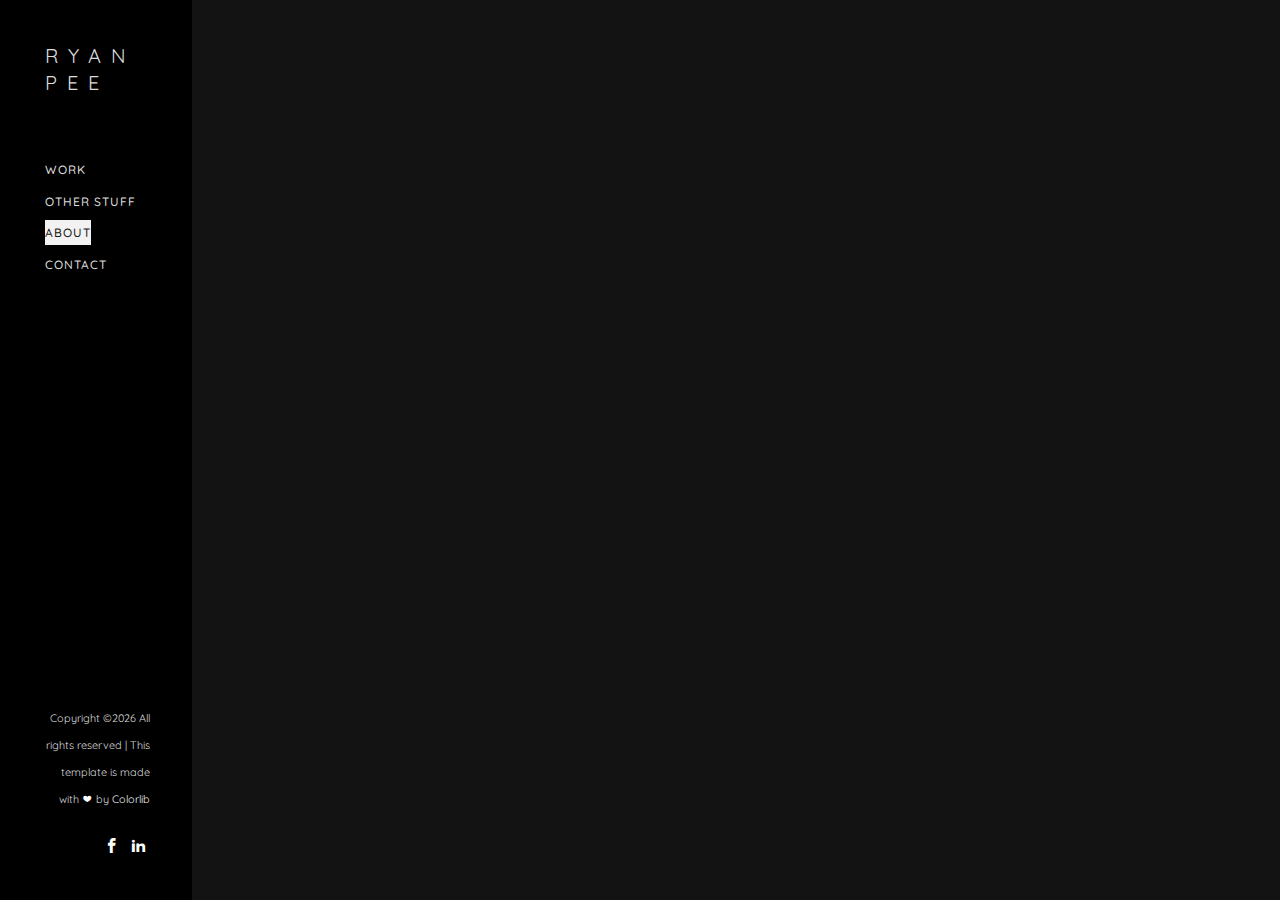
==== commit 98d604e9: "links to facebook and linkedin" ====
--- a/about.html
+++ b/about.html
@@ -3,7 +3,7 @@
 	<head>
 	<meta charset="utf-8">
 	<meta http-equiv="X-UA-Compatible" content="IE=edge">
-	<title>Work Template</title>
+	<title>Ryan Pee</title>
 	<meta name="viewport" content="width=device-width, initial-scale=1">
 	<meta name="description" content="" />
 	<meta name="keywords" content="" />
@@ -64,7 +64,7 @@
 <!-- Link back to Colorlib can't be removed. Template is licensed under CC BY 3.0. --> </small></small></p>
 				<ul>
 					<li><a href="https://www.facebook.com/ryanpee"><i class="icon-facebook2"></i></a></li>
-					<li><a href=""><i class="icon-linkedin2"></i></a></li>
+					<li><a href="https://www.linkedin.com/in/ryan-pee-088952187/"><i class="icon-linkedin22"></i></a></li>
 				</ul>
 			</div>
 		</aside>
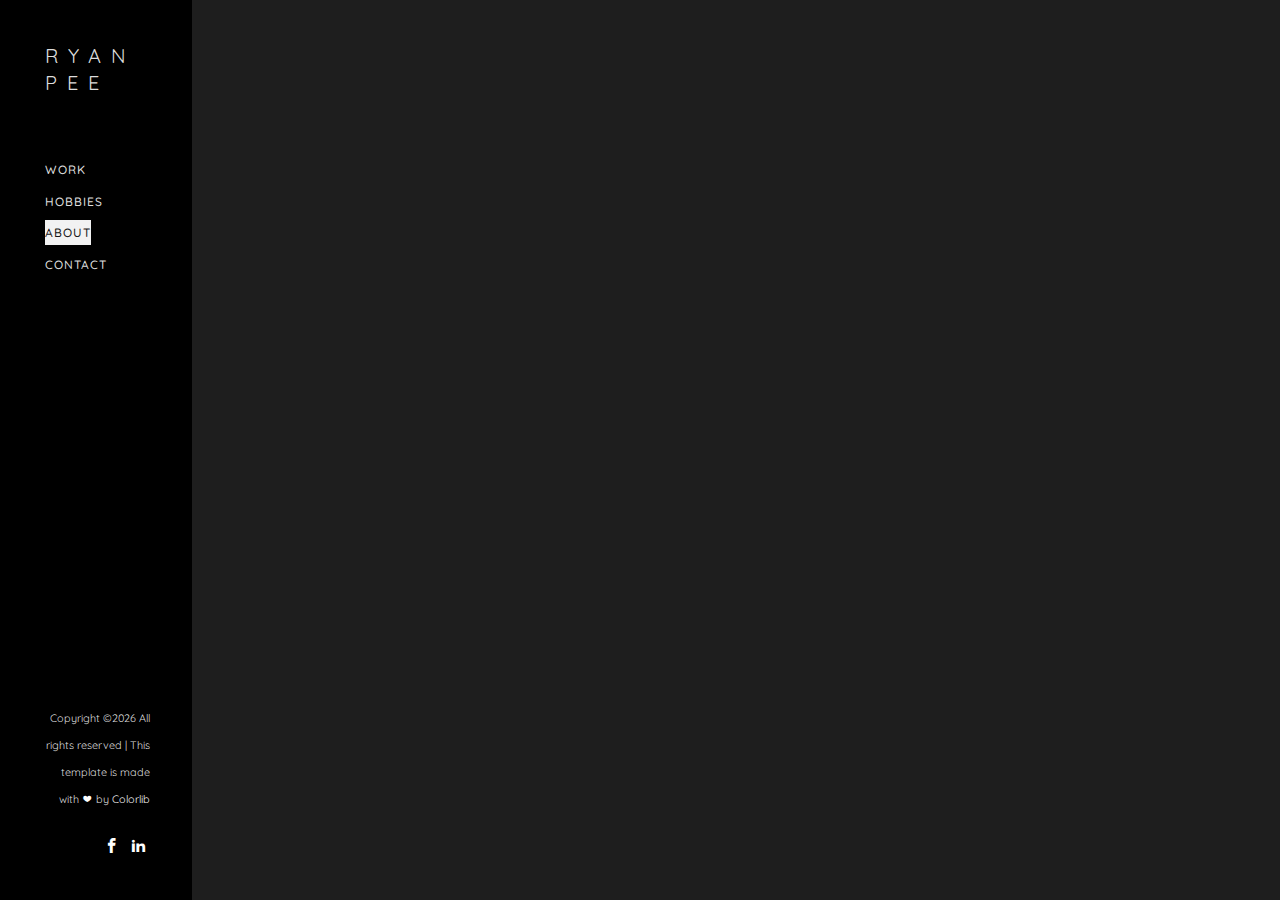
==== commit 9a982366: "Changed acting to hobbies + change contact page" ====
--- a/about.html
+++ b/about.html
@@ -52,7 +52,7 @@
 			<nav id="colorlib-main-menu" role="navigation">
 				<ul>
 					<li><a href="work.html">Work</a></li>
-					<li><a href="stuff.html">Other Stuff</a></li>
+					<li><a href="stuff.html">Hobbies</a></li>
 					<li class="colorlib-active"><a href="about.html">About</a></li>
 					<li><a href="contact.html">Contact</a></li>
 				</ul>
@@ -63,8 +63,8 @@
 Copyright &copy;<script>document.write(new Date().getFullYear());</script> All rights reserved | This template is made with <i class="icon-heart" aria-hidden="true"></i> by <a href="https://colorlib.com" target="_blank">Colorlib</a>
 <!-- Link back to Colorlib can't be removed. Template is licensed under CC BY 3.0. --> </small></small></p>
 				<ul>
-					<li><a href="https://www.facebook.com/ryanpee"><i class="icon-facebook2"></i></a></li>
-					<li><a href="https://www.linkedin.com/in/ryan-pee-088952187/"><i class="icon-linkedin22"></i></a></li>
+					<li><a href="https://www.facebook.com/ryanpee" target="_blank"><i class="icon-facebook2"></i></a></li>
+					<li><a href="https://www.linkedin.com/in/ryan-pee-088952187/" target="_blank"><i class="icon-linkedin22"></i></a></li>
 				</ul>
 			</div>
 		</aside>
@@ -83,7 +83,7 @@
 								<span class="heading-meta"></span>
 								<h3>Hiya! I'm Ryan.</h3>
 								<p>i do materials science and engineering. i'm also doing some design.<br><br>
-									space stuff fascinates me and i want to go to the <a href="https://www.youtube.com/watch?v=vl6jn-DdafM">moon</a> and explore other planets. <br><br>
+									space stuff fascinates me and i want to go to the <a href="https://www.youtube.com/watch?v=vl6jn-DdafM" target="_blank">moon</a> and explore other planets. <br><br>
 									below are some of the things that make me happy:<br>
 									boardwalks, trees + forests, afternoon naps on soft grass, halo, william and sly, paramore, gentle falling snow, lomo filters, trap music, pineapple tarts, apple pies, pink sunsets and days when you just do nothing at all :)</p>
 
--- a/css/style.css
+++ b/css/style.css
@@ -17,7 +17,7 @@
   font-size: 15px;
   line-height: 1.8;
   color: #FFF;
-  background-color: #131313; } /*originally 111111*/
+  background-color: #1e1e1e; } /*originally 111111*/
   @media screen and (max-width: 992px) {
     body {
       font-size: 16px; } }
@@ -36,11 +36,17 @@
 p {
   margin-bottom: 1.5em; }
 
-h1, h2, h3, h4, h5, h6 {
+h1, h2, h3, h5, h6 {
   color: #F2F2F2; /*changed*/
   font-family: "Quicksand", Arial, sans-serif;
   font-weight: 400;
   margin: 0 0 30px 0; }
+
+h4 {
+  color: #F2F2F2; /*changed*/
+  font-family: "Quicksand", Arial, sans-serif;
+  font-weight: 400;
+  margin: 0 0 5px 0; }
 
 figure {
   margin-bottom: 2.5em;
@@ -243,6 +249,7 @@
     position: fixed;
     top: 35%; /* ??? */
     left: 35%;
+    opacity: 0.75 ;
     /* bring your own prefixes */
     overflow: auto; /*changed*/
     z-index: 1001;
@@ -908,7 +915,7 @@
   .colorlib-feature.colorlib-feature-sm .colorlib-text {
     margin-top: 30px; }
   .colorlib-feature.colorlib-feature-sm .colorlib-icon i {
-    color: #F75940;
+    color: #FFF;
     font-size: 40px; }
     @media screen and (max-width: 1200px) {
       .colorlib-feature.colorlib-feature-sm .colorlib-icon i {
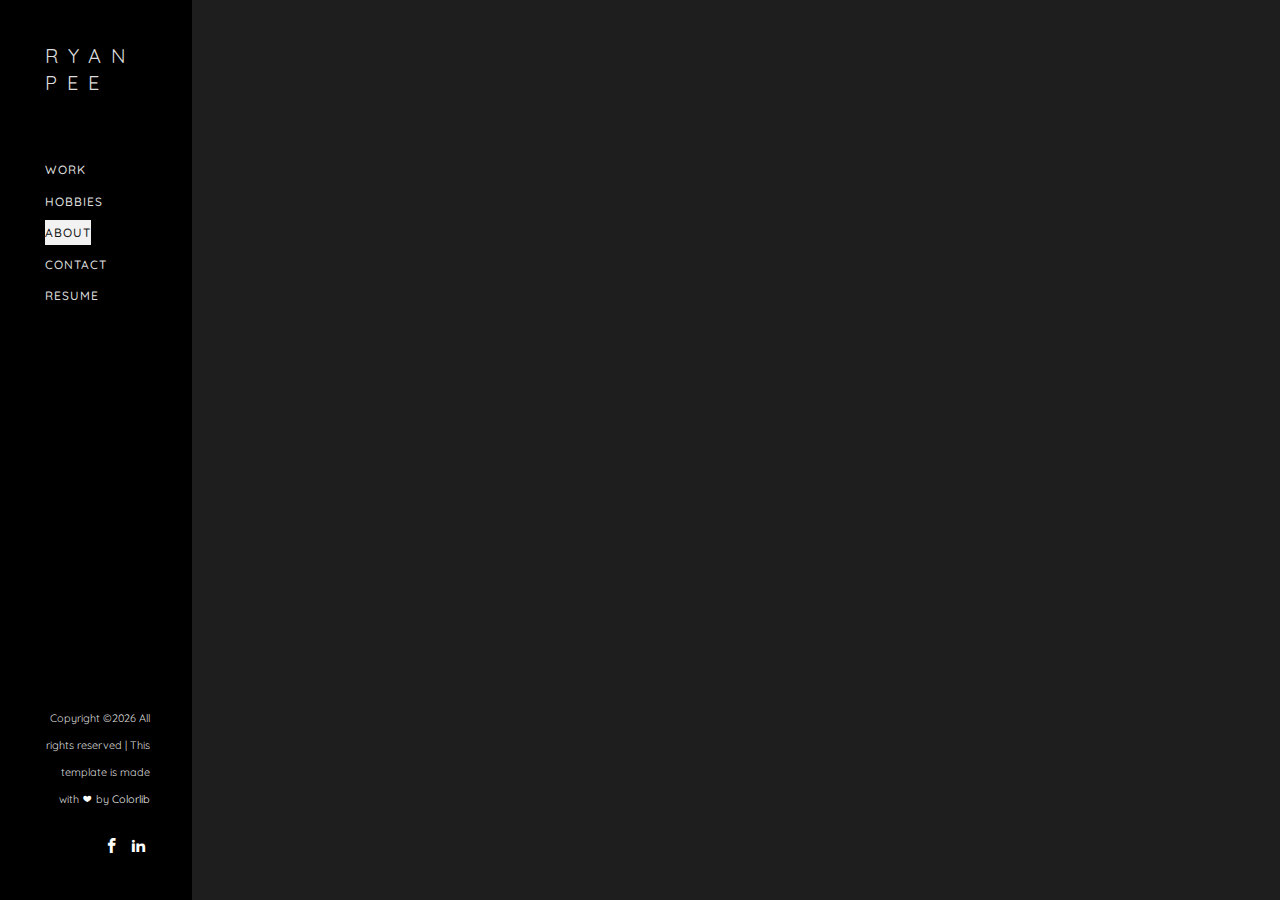
==== commit 178967e7: "added resume but the highlight doesnt go away when you return to website" ====
--- a/about.html
+++ b/about.html
@@ -55,6 +55,7 @@
 					<li><a href="stuff.html">Hobbies</a></li>
 					<li class="colorlib-active"><a href="about.html">About</a></li>
 					<li><a href="contact.html">Contact</a></li>
+					<li><a href="resume.pdf" target="_blank">Resume</a></li>
 				</ul>
 			</nav>
 
--- a/css/style.css
+++ b/css/style.css
@@ -192,9 +192,7 @@
         background-color: #F2F2F2;
         color: #161616; }
         #colorlib-aside #colorlib-main-menu ul li.colorlib-active a:after {
-          visibility: visible;
-
-          /*
+          /* visibility: visible;
           -webkit-transform: scaleX(1);
           -moz-transform: scaleX(1);
           -ms-transform: scaleX(1);
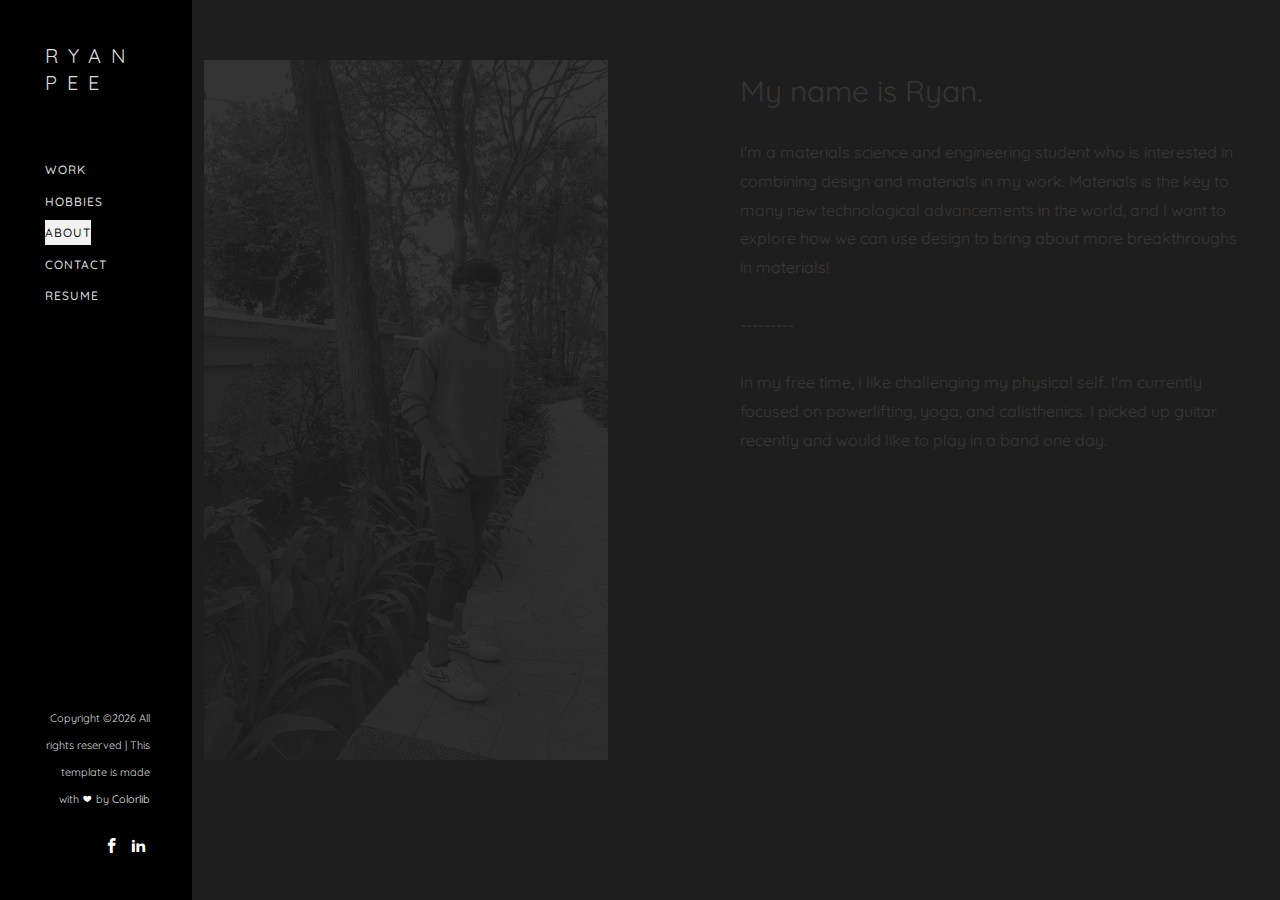
==== commit 72ab1015: "Rewrite" ====
--- a/about.html
+++ b/about.html
@@ -82,13 +82,17 @@
 						<div class="col-md-6 animate-box" data-animate-effect="fadeInLeft">
 							<div class="about-desc">
 								<span class="heading-meta"></span>
-								<h3>Hiya! I'm Ryan.</h3>
-								<p>i do materials science and engineering. i'm also doing some design.<br><br>
-									space stuff fascinates me and i want to go to the <a href="https://www.youtube.com/watch?v=vl6jn-DdafM" target="_blank">moon</a> and explore other planets. <br><br>
-									below are some of the things that make me happy:<br>
+								<h2>My name is Ryan.</h2>
+								 <font size="3"><p>I'm a materials science and engineering student who is interested in combining design and materials in my work.
+									Materials is the key to many new technological advancements in the world, and I want to explore how we can use design to bring about more breakthroughs in materials! <br><br>
+									---------<br><br>
+									In my free time, I like challenging my physical self. I'm currently focused on powerlifting, yoga, and calisthenics. I picked up guitar recently and would like to play in a band one day.
+								</p></font>
+									<!--Space fascinates me and I want to go to the <a href="https://www.youtube.com/watch?v=vl6jn-DdafM" target="_blank">moon</a> and explore other planets. <br><br>
+									Below are some of the things that make me happy:<br>
 									boardwalks, trees + forests, afternoon naps on soft grass, halo, william and sly, paramore, gentle falling snow, lomo filters, trap music, pineapple tarts, apple pies, pink sunsets and days when you just do nothing at all :)</p>
+-->
 
-							</div>
 <!--
 <br><br><br><br><br><br><br><br><br><br><br><br><br><br><br><br><br><br><br><br><br><br><br>
 							<div class="fancy-collapse-panel">
--- a/css/style.css
+++ b/css/style.css
@@ -691,6 +691,7 @@
       margin-top: 2em; } }
 
 .project {
+  cursor: pointer; /*I added this */
   background-size: cover;
   background-position: center center;
   background-repeat: no-repeat;
@@ -1234,7 +1235,7 @@
   padding: 10px !important; }
 
 .js .animate-box {
-  opacity: 0; }
+  opacity: 0.1; }
 
 #sticky_item {
   overflow: hidden;
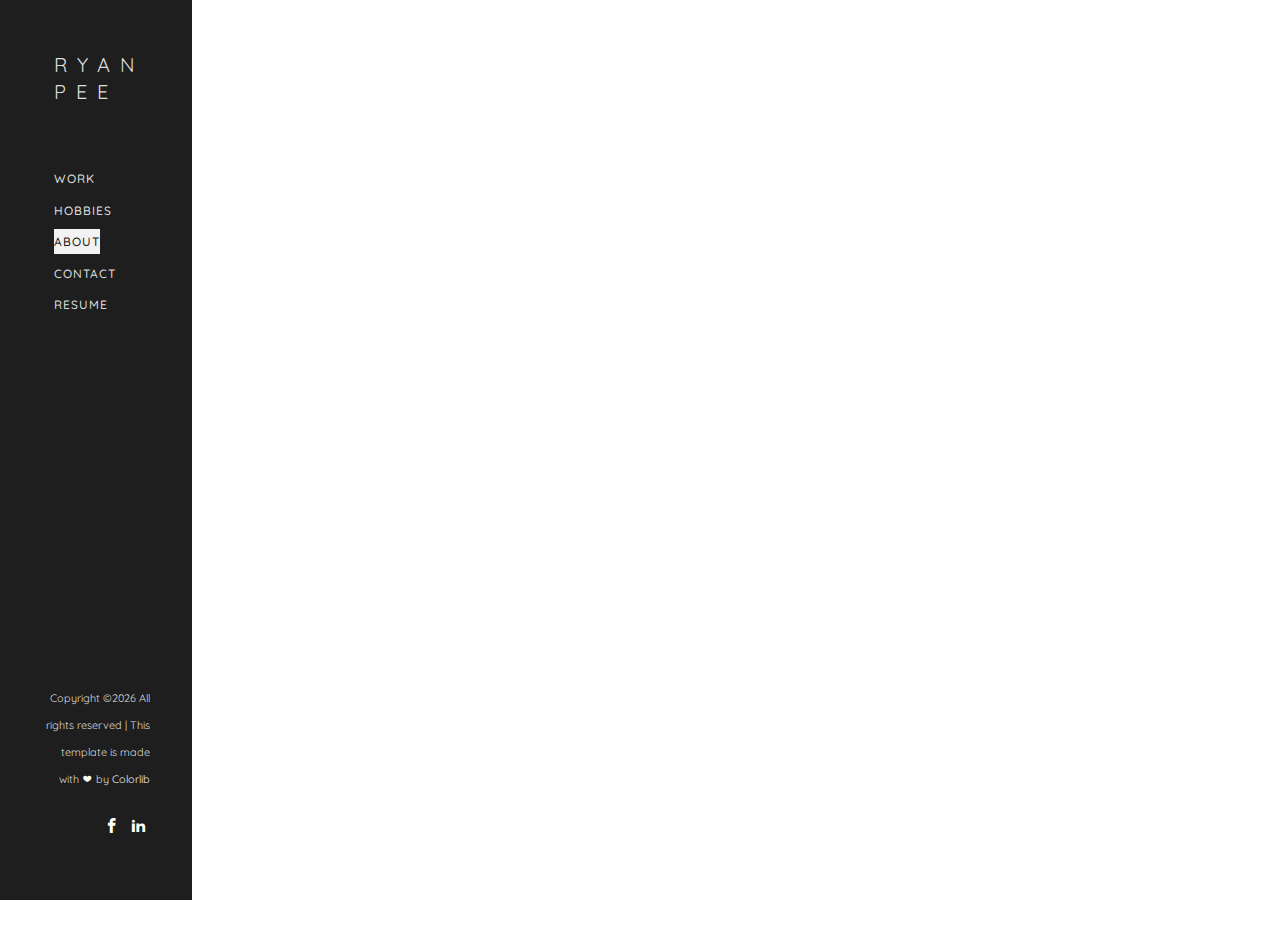
==== commit db315d8d: "Updated resume link in all pages" ====
--- a/about.html
+++ b/about.html
@@ -55,7 +55,7 @@
 					<li><a href="stuff.html">Hobbies</a></li>
 					<li class="colorlib-active"><a href="about.html">About</a></li>
 					<li><a href="contact.html">Contact</a></li>
-					<li><a href="resume.pdf" target="_blank">Resume</a></li>
+					<li><a href="Ryan Pee resume.pdf" target="_blank">Resume</a></li>
 				</ul>
 			</nav>
 
@@ -84,73 +84,14 @@
 								<span class="heading-meta"></span>
 								<h2>My name is Ryan.</h2>
 								 <font size="3"><p>I'm a materials science and engineering student who is interested in combining design and materials in my work.
-									Materials is the key to many new technological advancements in the world, and I want to explore how we can use design to bring about more breakthroughs in materials! <br><br>
+									Materials is a key to many new technological advancements in the world, and I want to explore how we can use design to bring about more breakthroughs in materials! <br><br>
 									---------<br><br>
-									In my free time, I like challenging my physical self. I'm currently focused on powerlifting, yoga, and calisthenics. I picked up guitar recently and would like to play in a band one day.
+									In my free time, I like working out and challenging myself physically. I'm currently focused on powerlifting, yoga, and calisthenics. I picked up guitar recently and would like to play in a band one day.
 								</p></font>
 									<!--Space fascinates me and I want to go to the <a href="https://www.youtube.com/watch?v=vl6jn-DdafM" target="_blank">moon</a> and explore other planets. <br><br>
 									Below are some of the things that make me happy:<br>
 									boardwalks, trees + forests, afternoon naps on soft grass, halo, william and sly, paramore, gentle falling snow, lomo filters, trap music, pineapple tarts, apple pies, pink sunsets and days when you just do nothing at all :)</p>
 -->
-
-<!--
-<br><br><br><br><br><br><br><br><br><br><br><br><br><br><br><br><br><br><br><br><br><br><br>
-							<div class="fancy-collapse-panel">
-								<div class="panel-group" id="accordion" role="tablist" aria-multiselectable="true">
-									<div class="panel panel-default">
-									    <div class="panel-heading" role="tab" id="headingOne">
-									        <h4 class="panel-title">
-									            <a data-toggle="collapse" data-parent="#accordion" href="#collapseOne" aria-expanded="true" aria-controls="collapseOne">Thanks for scrolling down!
-									            </a>
-									        </h4>
-									    </div>
-									    <div id="collapseOne" class="panel-collapse collapse in" role="tabpanel" aria-labelledby="headingOne">
-									         <div class="panel-body">
-
-										      			<p>You made it to the bonus section!! Here’s a list of things that make me happy (in no particular order): </p>
-
-									         </div>
-									    </div>
-									</div>
-									<div class="panel panel-default">
-									    <div class="panel-heading" role="tab" id="headingTwo">
-									        <h4 class="panel-title">
-									            <a class="collapsed" data-toggle="collapse" data-parent="#accordion" href="#collapseTwo" aria-expanded="false" aria-controls="collapseTwo">What I do?
-									            </a>
-									        </h4>
-									    </div>
-									    <div id="collapseTwo" class="panel-collapse collapse" role="tabpanel" aria-labelledby="headingTwo">
-									        <div class="panel-body">
-									            <p>Far far away, behind the word <strong>mountains</strong>, far from the countries Vokalia and Consonantia, there live the blind texts. Separated they live in Bookmarksgrove right at the coast of the Semantics, a large language ocean.</p>
-													<ul>
-														<li>Separated they live in Bookmarksgrove right</li>
-														<li>Separated they live in Bookmarksgrove right</li>
-													</ul>
-									        </div>
-									    </div>
-									</div>
-									<div class="panel panel-default">
-									    <div class="panel-heading" role="tab" id="headingThree">
-									        <h4 class="panel-title">
-									            <a class="collapsed" data-toggle="collapse" data-parent="#accordion" href="#collapseThree" aria-expanded="false" aria-controls="collapseThree">My Specialties
-									            </a>
-									        </h4>
-									    </div>
-									    <div id="collapseThree" class="panel-collapse collapse" role="tabpanel" aria-labelledby="headingThree">
-									        <div class="panel-body">
-									            <p>Far far away, behind the word <strong>mountains</strong>, far from the countries Vokalia and Consonantia, there live the blind texts. Separated they live in Bookmarksgrove right at the coast of the Semantics, a large language ocean.</p>
-									        </div>
-									    </div>
-									</div>
-								</div>
-							</div>
-						</div>
-					</div>
-				</div>
-			</div>
--->
-
-
 
 	<!-- jQuery -->
 	<script src="js/jquery.min.js"></script>
--- a/css/style.css
+++ b/css/style.css
@@ -14,13 +14,18 @@
 body {
   font-family: "Quicksand", Arial, sans-serif;
   font-weight: 400;
-  font-size: 15px;
+  font-size: 18px;
   line-height: 1.8;
-  color: #FFF;
-  background-color: #1e1e1e; } /*originally 111111*/
-  @media screen and (max-width: 992px) {
+  color: #000;
+  margin: 0 0 0 2%;
+  background-color: #FFFFFF; } /*originally 111111*/
+  @media screen and (max-width: 1200px) { /*added this 6/10/2020*/
     body {
-      font-size: 16px; } }
+      margin: 0 0 0 8%; } }
+  @media screen and (max-width: 768px) { /*changed this 6/10/2020*/
+    body {
+      font-size: 16px;
+      margin: 0 0 0 0; } }
 
 /*this is for the colorlib ad*/
 a {
@@ -29,21 +34,28 @@
   -o-transition: 0.5s;
   transition: 0.5s; }
   a:hover, a:active, a:focus {
-    background-color: #F2F2F2; /*changed*/
+    color: #000; /*added*/
+    background: #FFF;
     outline: none;
     text-decoration: none !important; }
 
 p {
   margin-bottom: 1.5em; }
 
-h1, h2, h3, h5, h6 {
+h1, h2, h5, h6 {
+  color: #000; /*changed*/
+  font-family: "Quicksand", Arial, sans-serif;
+  font-weight: 400;
+  margin: 0 0 30px 0; }
+
+h3 {
   color: #F2F2F2; /*changed*/
   font-family: "Quicksand", Arial, sans-serif;
   font-weight: 400;
   margin: 0 0 30px 0; }
 
 h4 {
-  color: #F2F2F2; /*changed*/
+  color: #000; /*changed*/
   font-family: "Quicksand", Arial, sans-serif;
   font-weight: 400;
   margin: 0 0 5px 0; }
@@ -93,14 +105,14 @@
   left: 0;
   overflow: hidden; /*changed*/
   z-index: 1001;
-  background: #000;
+  background: #1e1e1e; /*was just black but it was too dark*/
   -webkit-transition: 0.5s;
   -o-transition: 0.5s;
   transition: 0.5s; }
   @media screen and (max-width: 1200px) {
     #colorlib-aside {
       overflow: hidden;
-      width: 15%; } } /*changed*/
+      width: 20%; } } /*changed*/
   @media screen and (max-width: 768px) {
     #colorlib-aside {
       overflow: hidden;
@@ -207,7 +219,7 @@
     text-align: right; /* changed */
     font-weight: 400;
     color: #dddddd; /* changed */
-    padding: 0 20px; }
+    padding: 20px; }
     @media screen and (max-width: 1200px) {
       #colorlib-aside .colorlib-footer {
         position: absolute;
@@ -231,12 +243,13 @@
         display: inline;
         list-style: none; }
         #colorlib-aside .colorlib-footer ul li a {
-          color: rgba(0, 0, 0, 0.7);
+          color: #dddddd;
           padding: 4px; }
           #colorlib-aside .colorlib-footer ul li a:hover, #colorlib-aside .colorlib-footer ul li a:active, #colorlib-aside .colorlib-footer ul li a:focus {
             text-decoration: none;
             outline: none;
-            color: #F75940; }
+            color: #1e1e1e;
+            background: #FFF; } /*i added this - if not the logo background is white by default when highlighted*/
 
 #colorlib-landing {
     padding-top: 5em;
@@ -296,6 +309,7 @@
             padding: 0; }
 
             #colorlib-landing #colorlib-main-menu ul li {
+              color: #fff;
               margin: 0 0 10px 0;
               padding: 0;
               list-style: none;
@@ -304,7 +318,7 @@
               text-transform: uppercase;
               letter-spacing: 1px; }
               #colorlib-landing #colorlib-main-menu ul li a {
-                color: #dddddd;
+                color: #fff;
                 text-decoration: none;
                 position: relative;
                 padding: 5px 0; /* changed */
@@ -549,7 +563,7 @@
   display: block;
   font-size: 10px;
   text-transform: uppercase;
-  color: #F2F2F2;
+  color: #404040;
   font-weight: 500;
   letter-spacing: 5px; }
 
@@ -884,7 +898,7 @@
     height: 100px;
     display: table;
     text-align: center;
-    background: rgba(0, 0, 0, 0.03);
+    background: #FFF; /*the background of the icons in 'contact' page*/
     -webkit-border-radius: 2px;
     -moz-border-radius: 2px;
     -ms-border-radius: 2px;
@@ -914,7 +928,7 @@
   .colorlib-feature.colorlib-feature-sm .colorlib-text {
     margin-top: 30px; }
   .colorlib-feature.colorlib-feature-sm .colorlib-icon i {
-    color: #FFF;
+    color: #332424; /*this controls the color of the icons in the 'contact' page*/
     font-size: 40px; }
     @media screen and (max-width: 1200px) {
       .colorlib-feature.colorlib-feature-sm .colorlib-icon i {
@@ -1114,7 +1128,7 @@
   .colorlib-nav-toggle.active i::before, .colorlib-nav-toggle.active i::after {
     background: #000; }
   .colorlib-nav-toggle.dark.active i::before, .colorlib-nav-toggle.dark.active i::after {
-    background: #FFF; }
+    background: #000; }
   .colorlib-nav-toggle:hover, .colorlib-nav-toggle:focus, .colorlib-nav-toggle:active {
     background: transparent; /* added this */
     outline: none;
@@ -1131,7 +1145,7 @@
     font: bold 14px/.4 Helvetica;
     text-transform: uppercase;
     text-indent: -55px;
-    background: #FFF;
+    background: #000;
     -webkit-transition: all .2s ease-out;
     -o-transition: all .2s ease-out;
     transition: all .2s ease-out; }
@@ -1139,7 +1153,7 @@
       content: '';
       width: 30px;
       height: 2px;
-      background: #FFF;
+      background: #000;
       position: absolute;
       left: 0;
       -webkit-transition: 0.2s;
@@ -1153,7 +1167,7 @@
     -o-transition: all .2s ease-out;
     transition: all .2s ease-out; }
     .colorlib-nav-toggle.dark i::before, .colorlib-nav-toggle.dark i::after {
-      background: #FFF;
+      background: #000;
       -webkit-transition: 0.2s;
       -o-transition: 0.2s;
       transition: 0.2s; }
@@ -1180,7 +1194,8 @@
   -ms-transform: rotateZ(45deg);
   -o-transform: rotateZ(45deg);
   transform: rotateZ(45deg);
-  background-color: #FFF; }
+  background-color: #DC143C;
+    }
 
 .colorlib-nav-toggle.active i::after {
   bottom: 0;
@@ -1189,7 +1204,8 @@
   -ms-transform: rotateZ(-45deg);
   -o-transform: rotateZ(-45deg);
   transform: rotateZ(-45deg);
-  background-color: #FFF; }
+  background-color: #DC143C;
+/*background-color: #FFF; i added this code and it worked for the black layout, but now it doesn't work for the white and black*/ }
 
 .colorlib-nav-toggle {
   position: fixed;
@@ -1235,7 +1251,7 @@
   padding: 10px !important; }
 
 .js .animate-box {
-  opacity: 0.1; }
+  opacity: 0; }
 
 #sticky_item {
   overflow: hidden;
